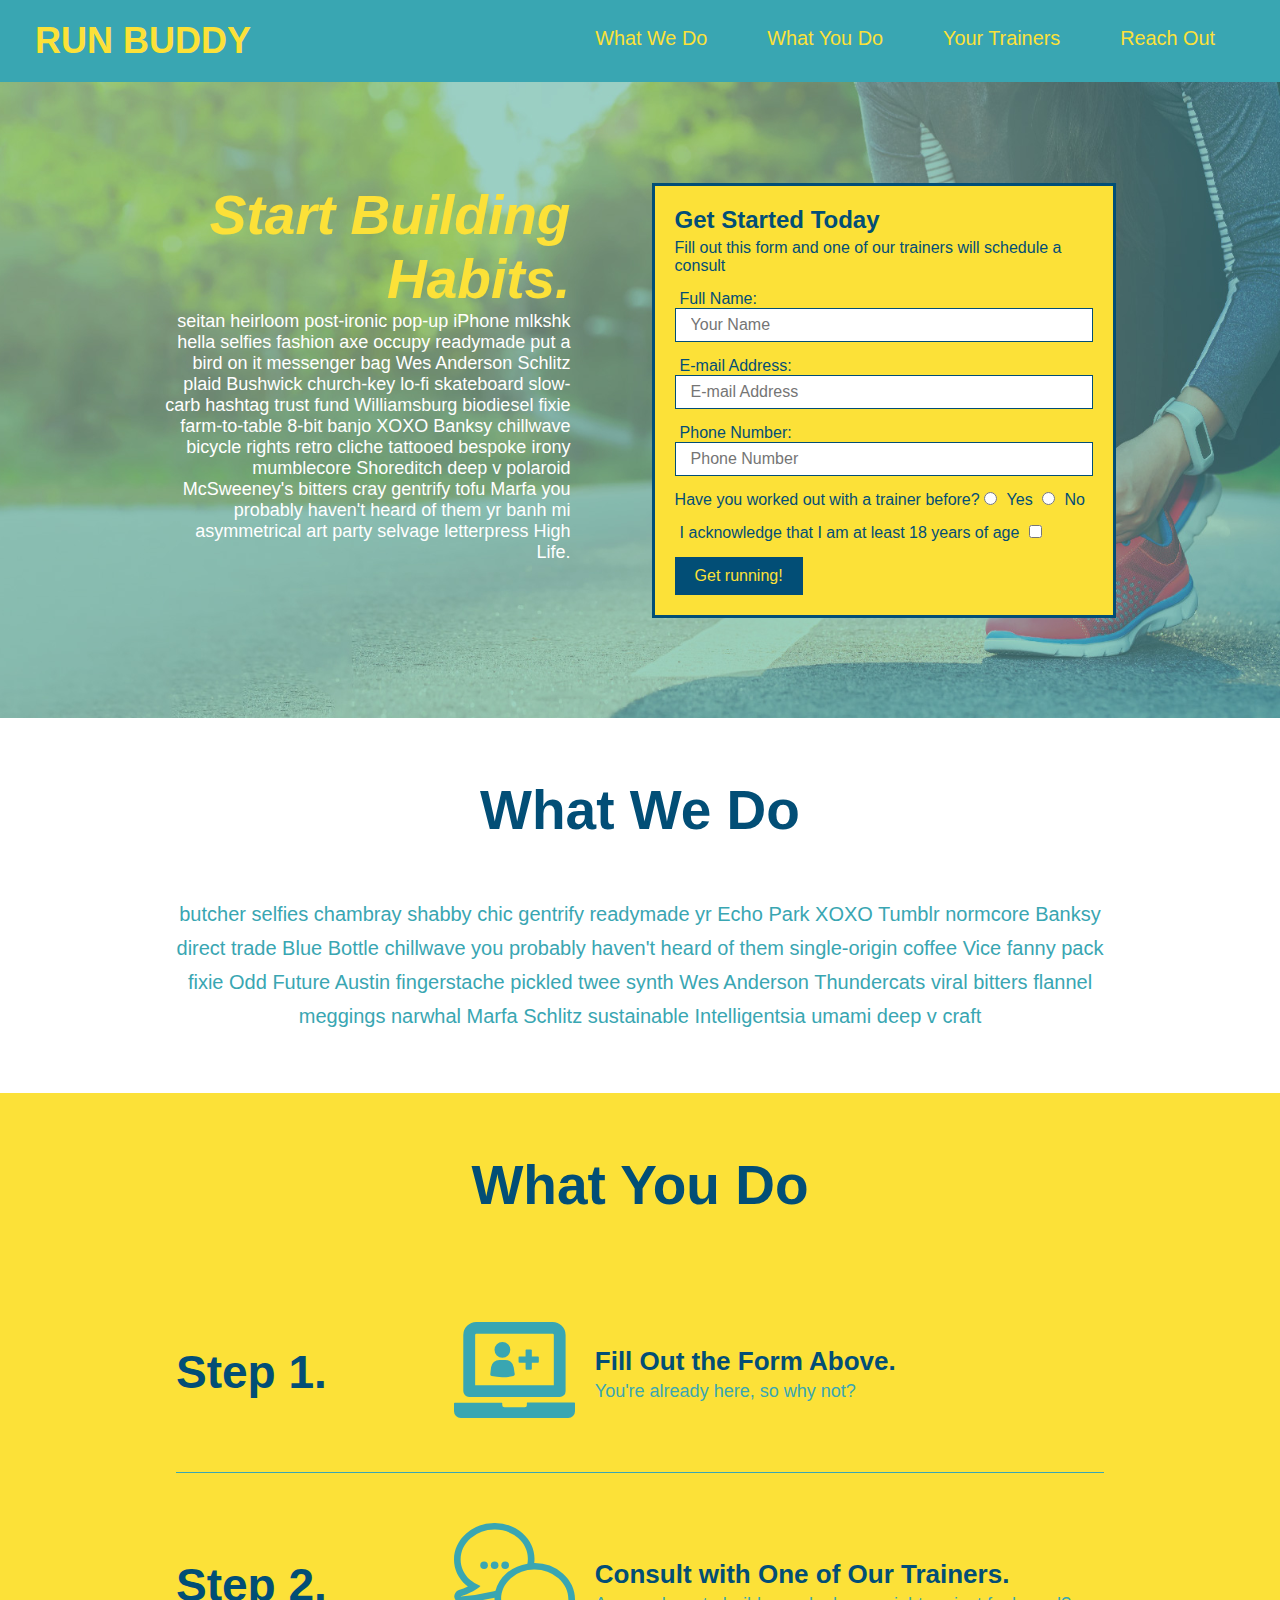
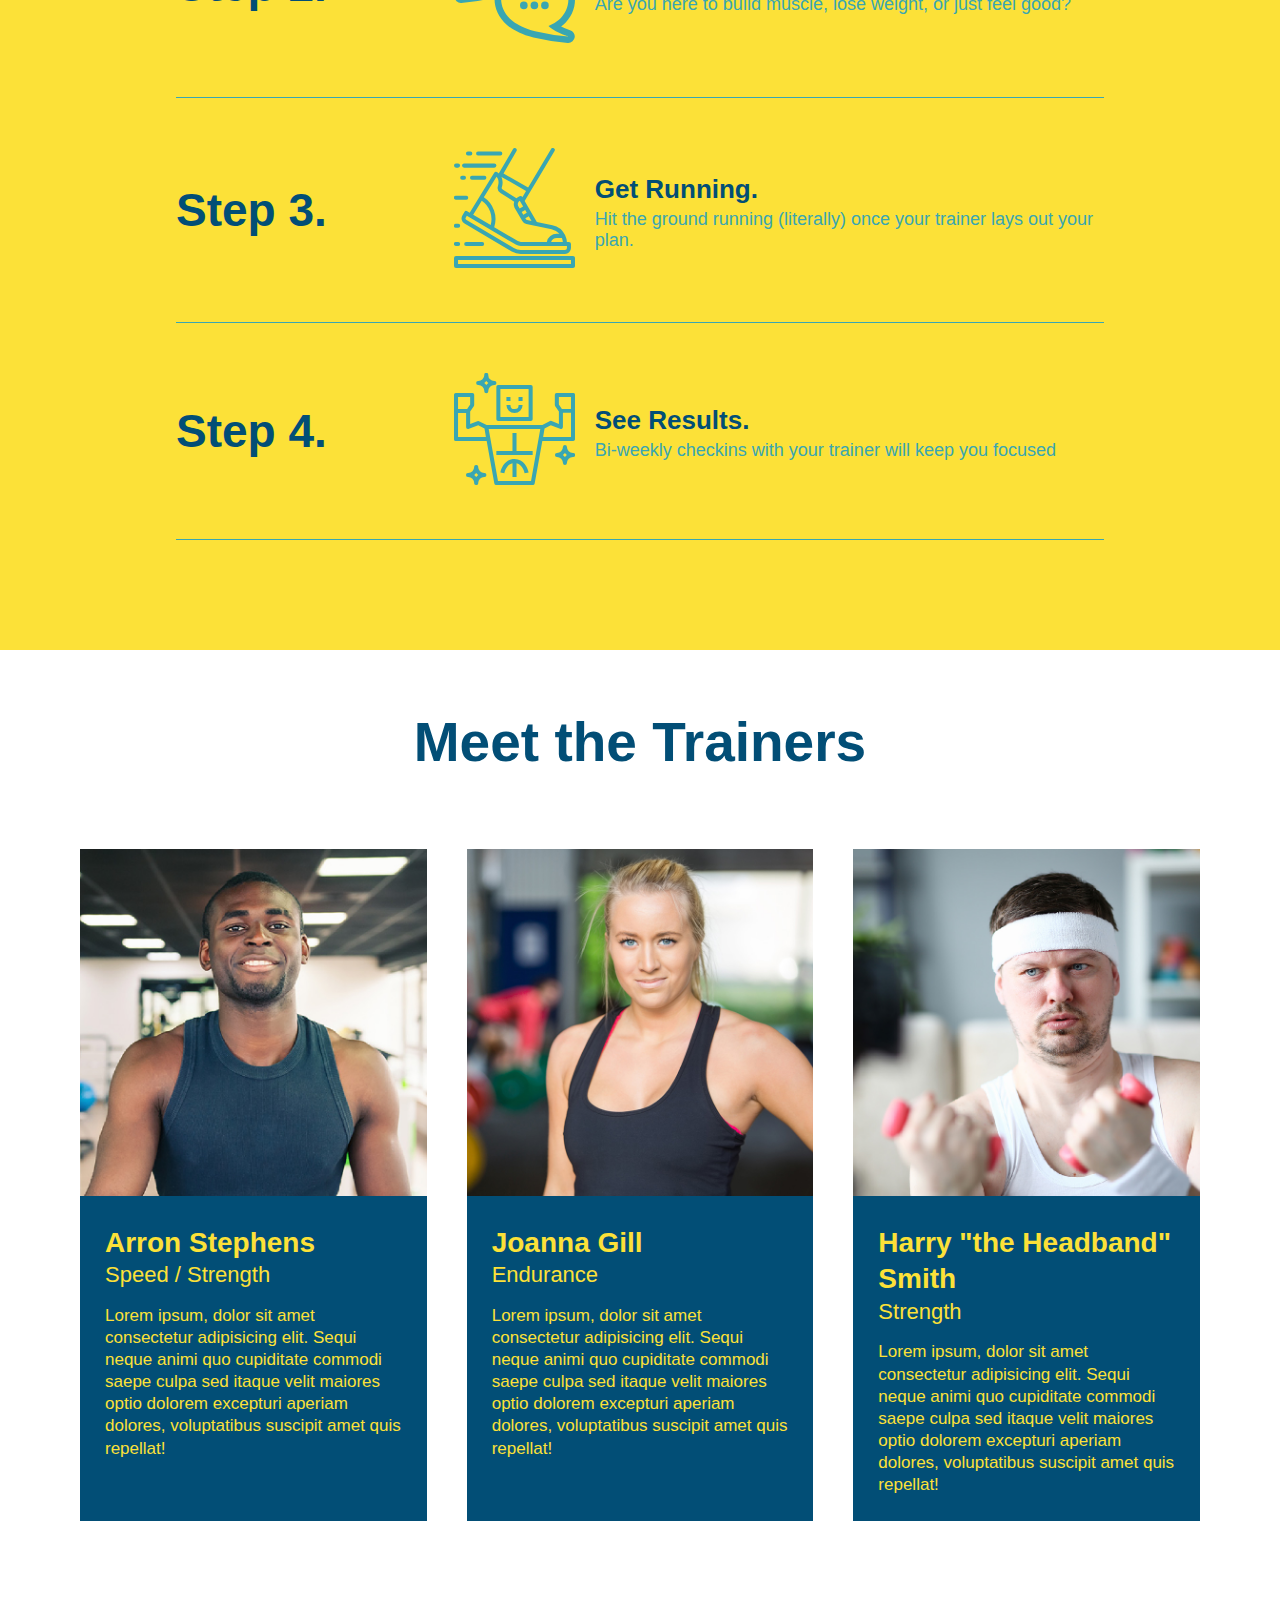
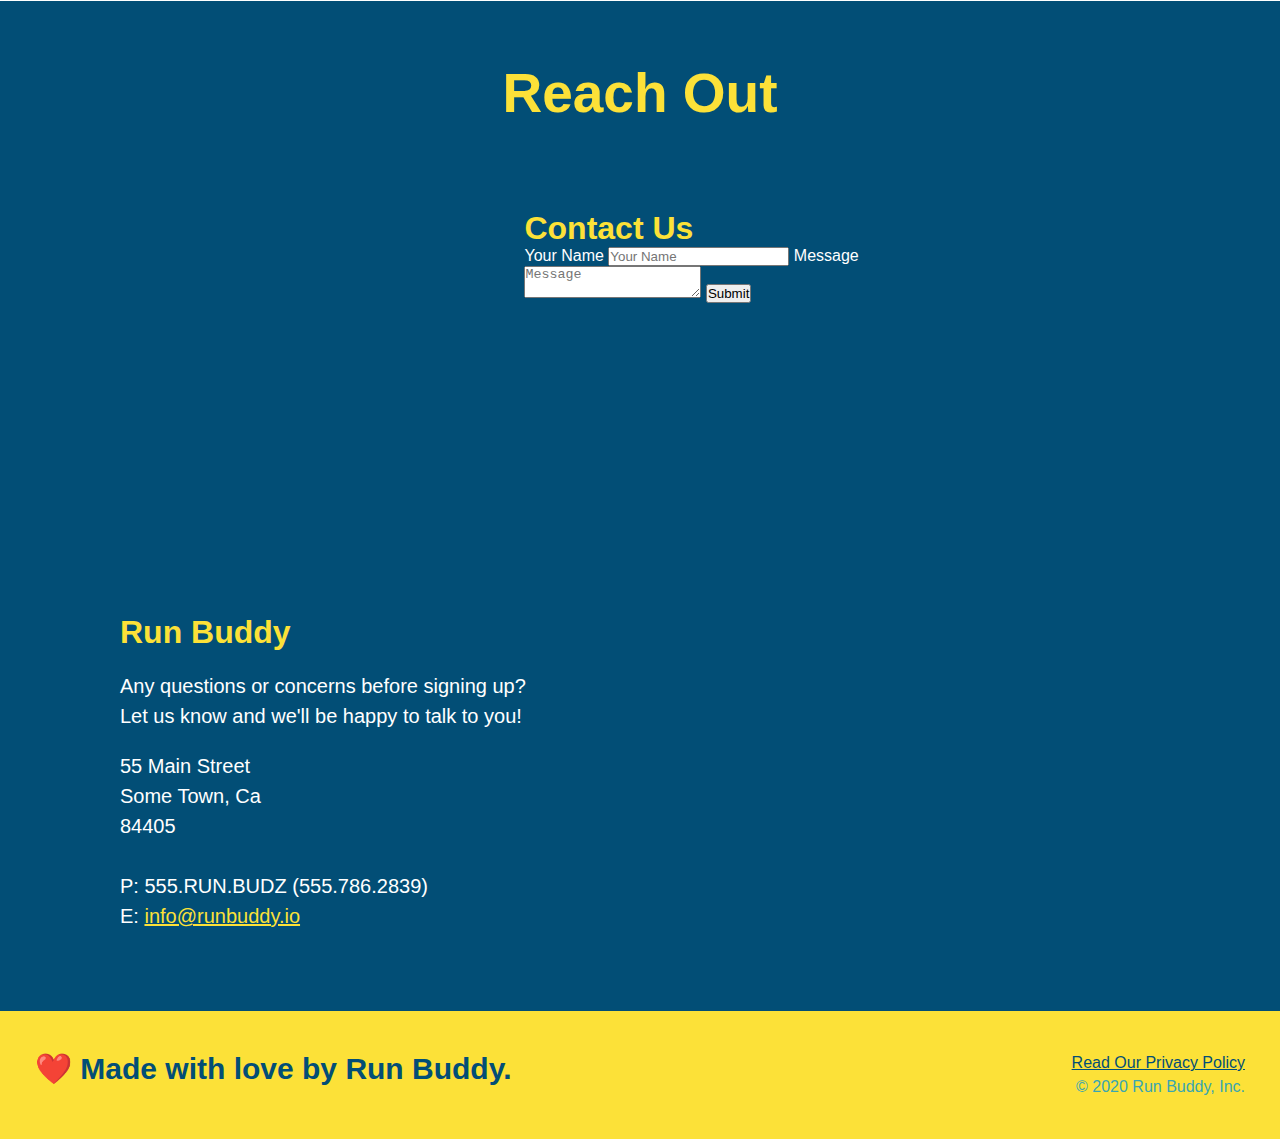
==== index.html @ dca70d47 "Added Flexbox to the Trainers" ====
<!DOCTYPE html>
<html lang="en">

<head>
    <!-- UTF-8 vs ASCII allows for symbols emojis and foreign languages -->
    <meta charset="UTF-8" />
    <Title>Run Buddy</Title>

    <link rel="stylesheet" href="./assets/css/style.css" />
</head>

<body>
    <!-- navigation -->
    <header>
        <h1><a href="./index.html">RUN BUDDY</a></h1>
        <nav>
            <!-- Unordered List element -->
            <ul>
                <!-- List item element -->
                <li>
                    <!-- Anchor element -->
                    <a href="#what-we-do">What We Do</a>
                </li>
                <li>
                    <a href="#what-you-do">What You Do</a>
                </li>
                <li>
                    <a href="#your-trainers">Your Trainers</a>
                </li>
                <li>
                    <a href="#reach-out">Reach Out</a>
                </li>
            </ul>
        </nav>
    </header>
    <!-- hero/jumbotron -->
    <section class="hero">
        <div class="hero-cta">
            <h2>Start Building Habits.</h2>
            <p>
                seitan heirloom post-ironic pop-up iPhone mlkshk hella selfies fashion axe occupy readymade put a bird
                on it messenger bag Wes Anderson Schlitz plaid Bushwick church-key lo-fi skateboard slow-carb hashtag
                trust fund Williamsburg biodiesel fixie farm-to-table 8-bit banjo XOXO Banksy chillwave bicycle rights
                retro cliche tattooed bespoke irony mumblecore Shoreditch deep v polaroid McSweeney's bitters cray
                gentrify tofu Marfa you probably haven't heard of them yr banh mi asymmetrical art party selvage
                letterpress High Life.
            </p>
        </div>
        <div class="hero-form">
            <h3>Get Started Today</h3>
            <p>Fill out this form and one of our trainers will schedule a consult</p>
            <form>
                <label for="name">Full Name:</label>
                <input type="text" placeholder="Your Name" name="name" id="name" class="form-input" />
                <label for="email">E-mail Address:</label>
                <input type="email" placeholder="E-mail Address" name="email" id="email" class="form-input" />
                <label for="phone">Phone Number:</label>
                <input type="tel" placeholder="Phone Number" name="phone" id="phone" class="form-input" />
                <p>
                    Have you worked out with a trainer before?
                    <input type="radio" name="trainer-confirm" id="trainer-yes" />
                    <label for="trainer-yes">Yes</label>
                    <input type="radio" name="trainer-confirm" id="trainer-no" />
                    <label for="trainer-no">No</label>
                </p>
                <p>
                    <label for="agebox">I acknowledge that I am at least 18 years of age</label>
                    <input type="checkbox" name="age-confirm" id="agebox" />
                </p>
                <button type="submit">Get running!</button>
            </form>
        </div>
    </section>

    <!-- "what we do" section -->
    <section id="what-we-do" class="intro">
        <div class="flex-row">
            <h2 class="section-title primary-border">What We Do</h2>
        </div>
        <div class="flex-row">
            <p>
                butcher selfies chambray shabby chic gentrify readymade yr Echo Park XOXO Tumblr normcore Banksy direct
                trade Blue Bottle chillwave you probably haven't heard of them single-origin coffee Vice fanny pack
                fixie
                Odd Future Austin fingerstache pickled twee synth Wes Anderson Thundercats viral bitters flannel
                meggings
                narwhal Marfa Schlitz sustainable Intelligentsia umami deep v craft
            </p>
        </div>
    </section>

    <!-- "what you do" section -->
    <section id="what-you-do" class="steps">
        <div class="flex-row">
            <h2 class="section-title secondary-border">What You Do</h2>
        </div>
        <div class="step">
            <h3>Step 1.</h3>
            <div class="step-info">
                <div class="step-img">
                    <img src="./assets/images/step-1.svg" alt="" />
                </div>
                <div class="step-text">
                    <h4>Fill Out the Form Above.</h4>
                    <p>You're already here, so why not?</p>
                </div>
            </div>
        </div>
        <div class="step">
            <h3>Step 2.</h3>
            <div class="step-info">
                <div class="step-img">
                    <img src="./assets/images/step-2.svg" alt="" />
                </div>
                <div class="step-text">
                    <h4>Consult with One of Our Trainers.</h4>
                    <p>Are you here to build muscle, lose weight, or just feel good?</p>
                </div>
            </div>
        </div>
        <div class="step">
            <h3>Step 3.</h3>
            <div class="step-info">
                <div class="step-img">
                    <img src="./assets/images/step-3.svg" alt="" />
                </div>
                <div class="step-text">
                    <h4>Get Running.</h4>
                    <p>Hit the ground running (literally) once your trainer lays out your plan.</p>
                </div>
            </div>
        </div>
        <div class="step">
            <h3>Step 4.</h3>
            <div class="step-info">
                <div class="step-img">
                    <img src="./assets/images/step-4.svg" alt="" />
                </div>
                <div class="step-text">
                    <h4>See Results.</h4>
                    <p>Bi-weekly checkins with your trainer will keep you focused</p>
                </div>
            </div>
        </div>
    </section>

    <!-- "meet the trainers" section -->
    <section id="your-trainers">
        <div class="flex-row">
            <h2 class="section-title primary-border">Meet the Trainers</h2>
        </div>
        <div class="trainers">
            <article class="trainer">
                <img src="./assets/images/trainer-1.jpg"
                    alt="Arron Stephens in his workout clothes, ready to pump iron" />
                <div class="trainer-bio">
                    <h3 class="trainer-name">Arron Stephens</h3>
                    <h4 class="trainer-role">Speed / Strength</h4>
                    <p>
                        Lorem ipsum, dolor sit amet consectetur adipisicing elit. Sequi neque animi quo cupiditate
                        commodi
                        saepe culpa sed
                        itaque velit maiores optio dolorem excepturi aperiam dolores, voluptatibus suscipit amet quis
                        repellat!
                    </p>
                </div>
            </article>

            <!-- second trainer bio -->
            <article class="trainer">
                <img src="./assets/images/trainer-2.jpg" alt="Joanna Gill cooling off after a workout" />
                <div class="trainer-bio">
                    <h3 class="trainer-name">Joanna Gill</h3>
                    <h4 class="trainer-role">Endurance</h4>
                    <p>
                        Lorem ipsum, dolor sit amet consectetur adipisicing elit. Sequi neque animi quo cupiditate
                        commodi
                        saepe culpa sed
                        itaque velit maiores optio dolorem excepturi aperiam dolores, voluptatibus suscipit amet quis
                        repellat!
                    </p>
                </div>
            </article>

            <!-- third trainer bio -->
            <article class="trainer">
                <img src="./assets/images/trainer-3.jpg"
                    alt="Harry Smith wearing a headband and lifting comically small pink weights" />
                <div class="trainer-bio">
                    <h3 class="trainer-name">Harry "the Headband" Smith</h3>
                    <h4 class="trainer-role">Strength</h4>
                    <p>
                        Lorem ipsum, dolor sit amet consectetur adipisicing elit. Sequi neque animi quo cupiditate
                        commodi
                        saepe culpa sed
                        itaque velit maiores optio dolorem excepturi aperiam dolores, voluptatibus suscipit amet quis
                        repellat!
                    </p>
                </div>
            </article>
        </div>
    </section>

    <!-- "Reach Out" section -->
    <section id="reach-out" class="contact">
        <h2 class="section-title secondary-border">Reach Out</h2>
        <div class="contact-info">
            <iframe
                src="https://www.google.com/maps/embed?pb=!1m18!1m12!1m3!1d3005.7293455931367!2d-111.91976118442844!3d41.118601720577104!2m3!1f0!2f0!3f0!3m2!1i1024!2i768!4f13.1!3m3!1m2!1s0x875306ce09f935cf%3A0xcdb4b3171c05fa41!2s8142%20Deer%20Run%20Way%2C%20South%20Weber%2C%20UT%2084405!5e0!3m2!1sen!2sus!4v1603987145529!5m2!1sen!2sus"
                frameborder="0" style="border:0;" allowfullscreen="" aria-hidden="false" tabindex="0">
            </iframe>
            <div class="contact-form">
                <h3>Contact Us</h3>
                <form>
                    <label for="contact-name">Your Name</label>
                    <input type="text" id="contact-name" placeholder="Your Name" />

                    <label for="contact-message">Message</label>
                    <textarea id="contact-message" placeholder="Message"></textarea>

                    <button type="submit">Submit</button>
                </form>
            </div>
            <div>
                <h3>Run Buddy</h3>
                <p>
                    Any questions or concerns before signing up?
                    <br />
                    Let us know and we'll be happy to talk to you!
                </p>
                <address>
                    55 Main Street <br />
                    Some Town, Ca <br />
                    84405<br />
                    <br />
                    P: 555.RUN.BUDZ (555.786.2839)<br />
                    E: <a href="mailto:info@runbuddy.io">info@runbuddy.io</a>
                </address>
            </div>
        </div>
    </section>

    <!-- footer -->
    <footer>
        <h2>❤️ Made with love by Run Buddy.</h2>
        <div>
            <a href="./privacy-policy.html">Read Our Privacy Policy</a><br />
            &copy; 2020 Run Buddy, Inc.
        </div>
    </footer>

</body>

</html>
---- assets/css/style.css ----
/* Global Styles */
* {
     margin: 0;
     padding: 0;
     box-sizing: border-box;
}
body{
     color: #39a6b2;
     font-family: Helvetica, Arial, sans-serif;
}
section {
     padding: 60px;
}
/* End Global styles */


/* Header Styles */
header{
     padding: 20px 35px;
     background-color: #39a6b2;
     display: flex;
     justify-content: space-between;
     flex-wrap: wrap;
}
header h1{
     font-weight: bold;
     font-size: 36px;
     color: #fce138;
     margin: 0;
}
header a {
     color: #fce138;
     text-decoration: none;
}
header nav{
     margin: 7px 0;
}
header nav ul {
     display: flex;
     flex-wrap: wrap;
     justify-content: space-between;
     align-items: center;
     list-style-type: none;
}
header nav ul li a{
     margin: 0 30px;
     font-weight: lighter;
     font-size: 1.55vw;
}
/* End Header Styles */


/* Footer Styles */
footer{
     background: #fce138;
     width: 100%;
     padding: 40px 35px;
     display: flex;
     justify-content: space-between;
     flex-wrap: wrap;
}
footer h2{
     color: #024e76;
     font-size: 30px;
     margin: 0;
}
footer div{
     line-height: 1.5;
     text-align: right;
}
footer a{
     color: #024e76;
}
/* End Footer Styles */

/* Hero Styles */
.hero {
     background-image: url("../images/hero-bg.jpg");
     background-size: cover;
     background-position: center;
     display: flex;
     justify-content: center;
     flex-wrap: wrap;
}
.hero-form{
     border: solid 3px #024e76;
     background-color: #fce138;
     padding: 20px;
     color: #024e76; 
     width: 40%;
     margin: 3.5%;    
}
.hero-form h3{
     font-size: x-large;
}
.hero-form p{
     margin: 5px 0 15px 0;
}
.hero-form label{
     margin: 0 5px;
}
.hero-form button{
     color: #fce138;
     background-color: #024e76;
     border: none;
     padding: 10px 20px;
     font-size: 16px;
}
.form-input{
     border: 1px solid #024e76;
     display: block;
     padding: 7px 15px;
     font-size: 16px;
     color: #024e76;
     width: 100%;
     margin-bottom: 15px;
}
.hero-cta{
     text-align: right;
     color: white;
     width: 35%;
     font-size: 18px;
     margin: 3.5%;
}
.hero-cta h2{
     font-style: italic;
     font-size: 55px;
     color: #fce138;
}
/* End Hero Styles */

.intro p {
     line-height: 1.7;
     color: #39a6b2;
     width: 80%;
     font-size: 20px;
     margin: 0 auto;
     text-align: center;
   }

.steps { 
     background: #fce138;
   }
.step{
     margin: 50px auto;
     padding-bottom: 50px;
     width: 80%;
     border-bottom: 1px solid #39a6b2;
     display: flex;
     flex-wrap: wrap;
     align-items: center;
     justify-content: space-between;
   }
.step-text p {
     color: #39a6b2;
     font-size: 18px;
}
.step-text{
     flex: 12;
}
.step h3 {
     color: #024e76;
     font-size: 46px;
     flex: 1 30%;
}
.step-info{
     flex: 2 70%;
     display: flex;
     flex-wrap: wrap;
     align-items: center;
}
.step-img{
     flex: 1 12%;
     margin-right: 20px;
}
.step-img img{
     max-width: 100%;
}
.step-text h4{
     font-size: 26px;
     line-height: 1.5;
     color: #024e76;
     
}
.section-title {
     font-size: 55px;
     color: #024e76;
     margin-bottom: 35px;
     padding-bottom: 20px;
     text-align: center;
     margin: 0 auto 35px auto;
     width: 50%;
   }
.primary-border {
     border-color: #fce138;
   }
.secondary-border {
     border-color: #39a6b2;
   }




/* Trainer Classes */
.trainers {
 width: 100%;
 margin: 0 auto;
 display: flex;
 flex-wrap: wrap;
 justify-content: space-around;
}
.trainer {
     margin: 20px;
     background: #024e76;
     color: #fce138;
     flex: 1;
   }
.trainer img {
     width: 100%;
   }   
.trainer-bio {
     padding: 25px;
     line-height: 1.3;
   }
.trainer-bio h3 {
     font-size: 28px;
   }
.trainer-bio h4 {
     font-weight: lighter;
     font-size: 22px;
     margin-bottom: 15px;
   }
   
.trainer-bio p {
     font-size: 17px;
   }
/* End Trainer Classes */


/* Contact Classes */
.contact{
     background: #024e76;
}
.contact h2{
     color: #fce138;
}
.contact-info iframe {
     width: 400px;
     height: 400px;
   }

.contact-info div {
     width: 410px;
     display: inline-block;
     vertical-align: top;
     text-align: left;
     margin: 30px 0 0 60px;
     color: white;
   }
   .contact-info h3 {
     color: #fce138;
     font-size: 32px;
   }
   .contact-info p, .contact-info address {
     margin: 20px 0;
     line-height: 1.5;
     font-size: 20px;
     font-style: normal;
   }
   .contact-info a {
     color: #fce138;
   }
/* End Contact Classes */


/* Utility Classes */
.text-left {
     text-align: left;
   }
   
.text-right {
     text-align: right;
   }
.flex-row{
     display: flex;
   }
/* End Utility Classes */
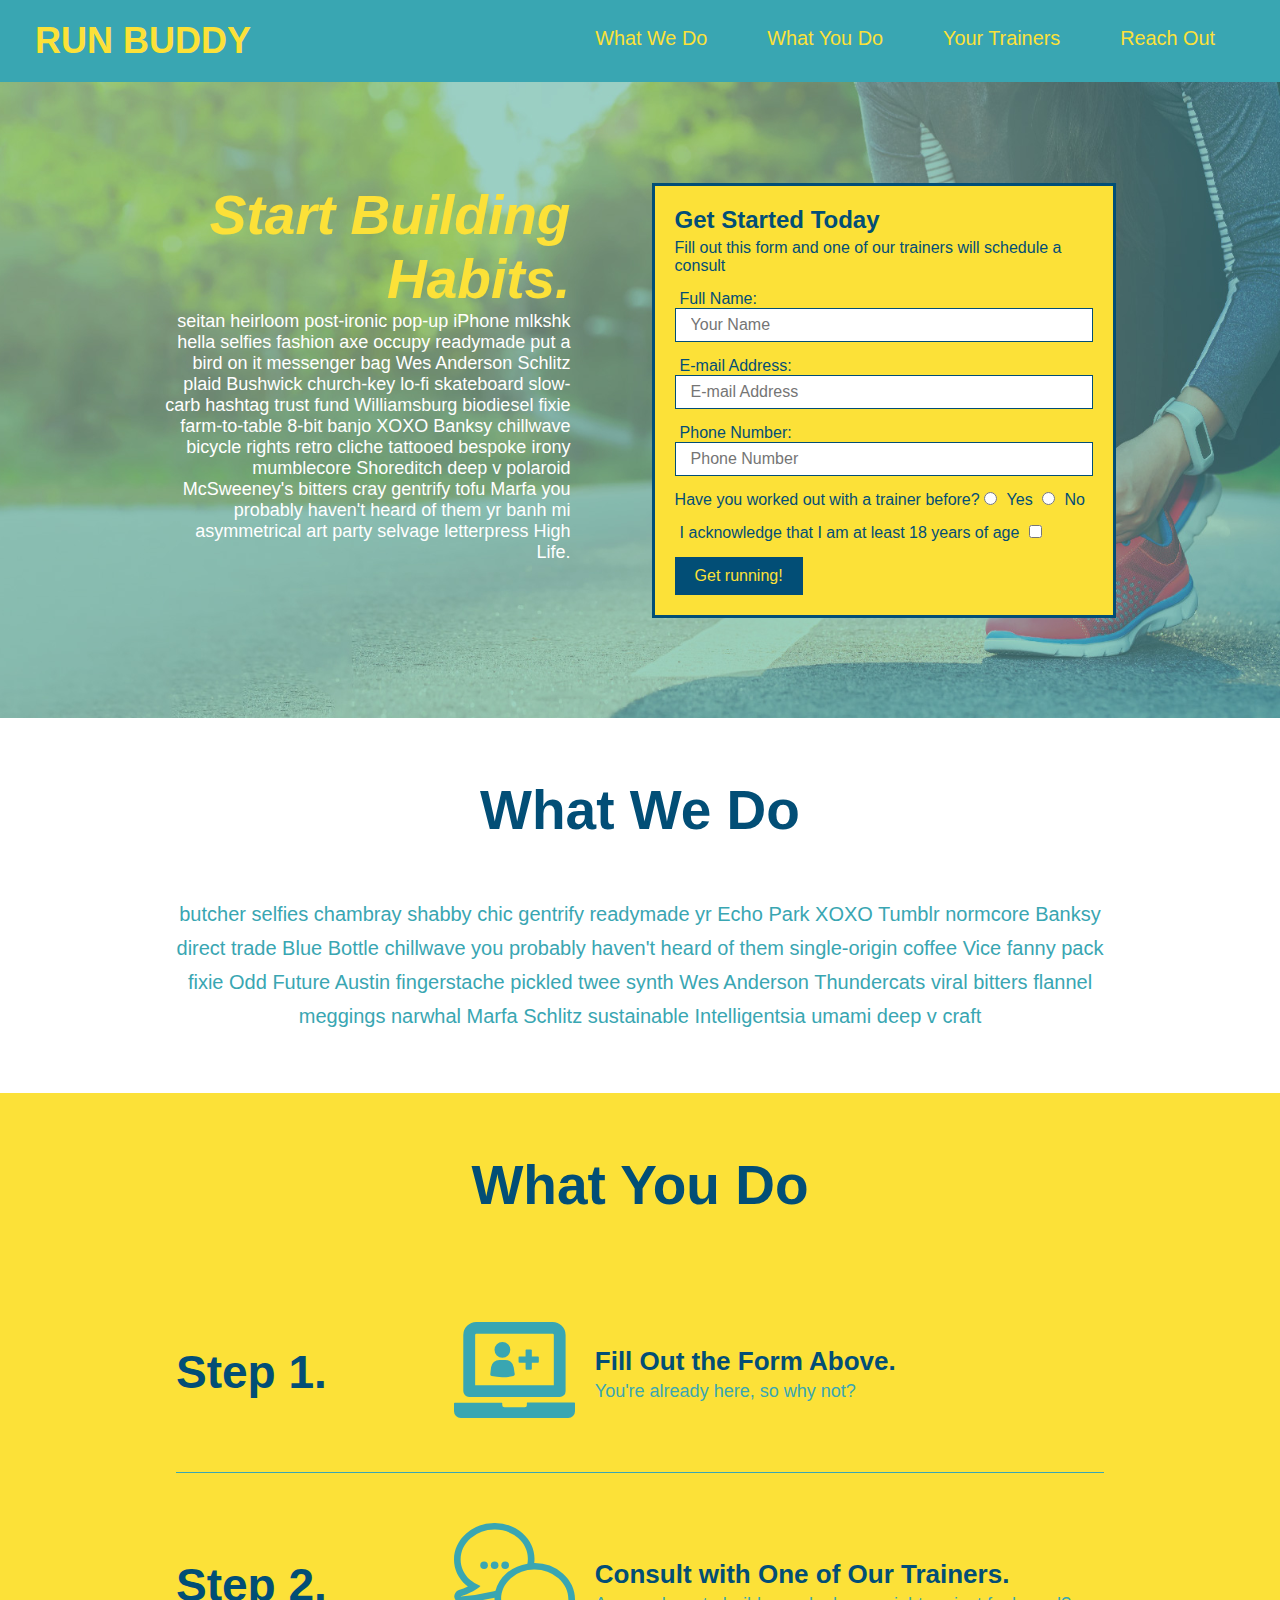
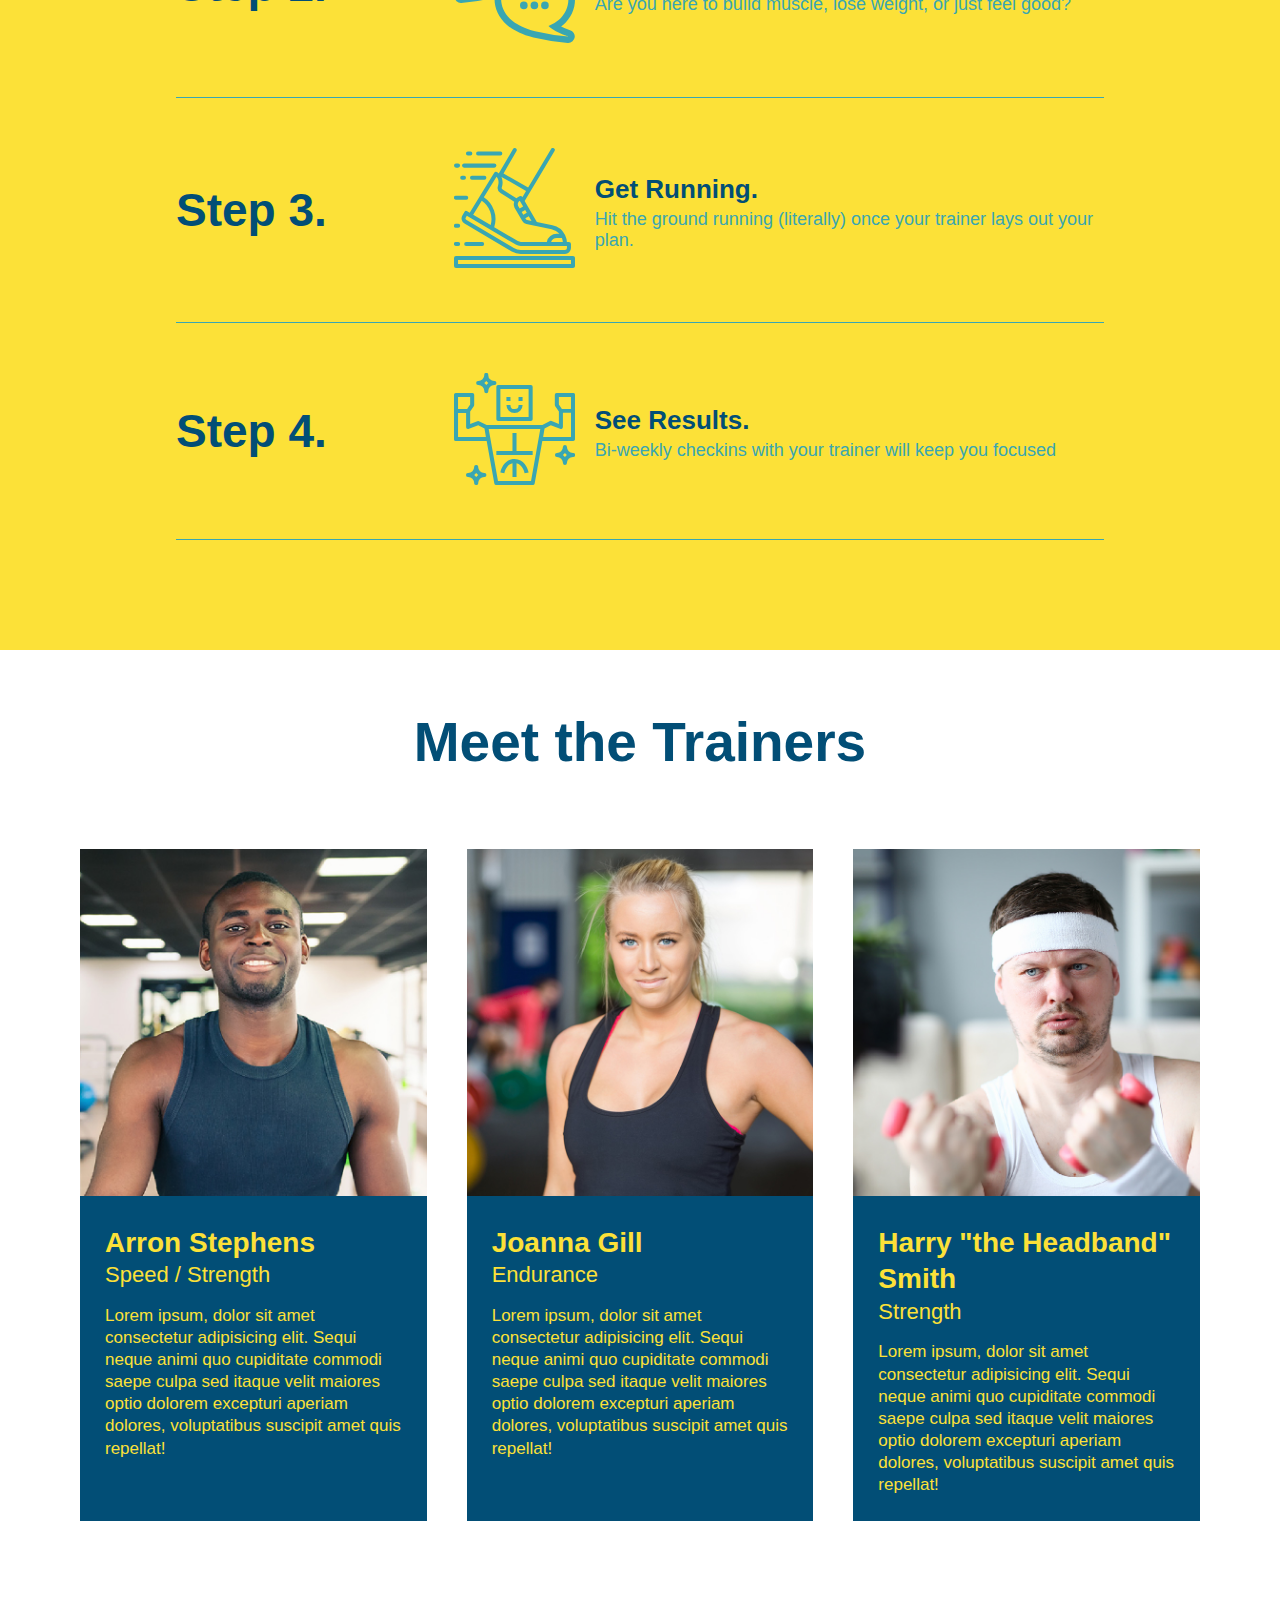
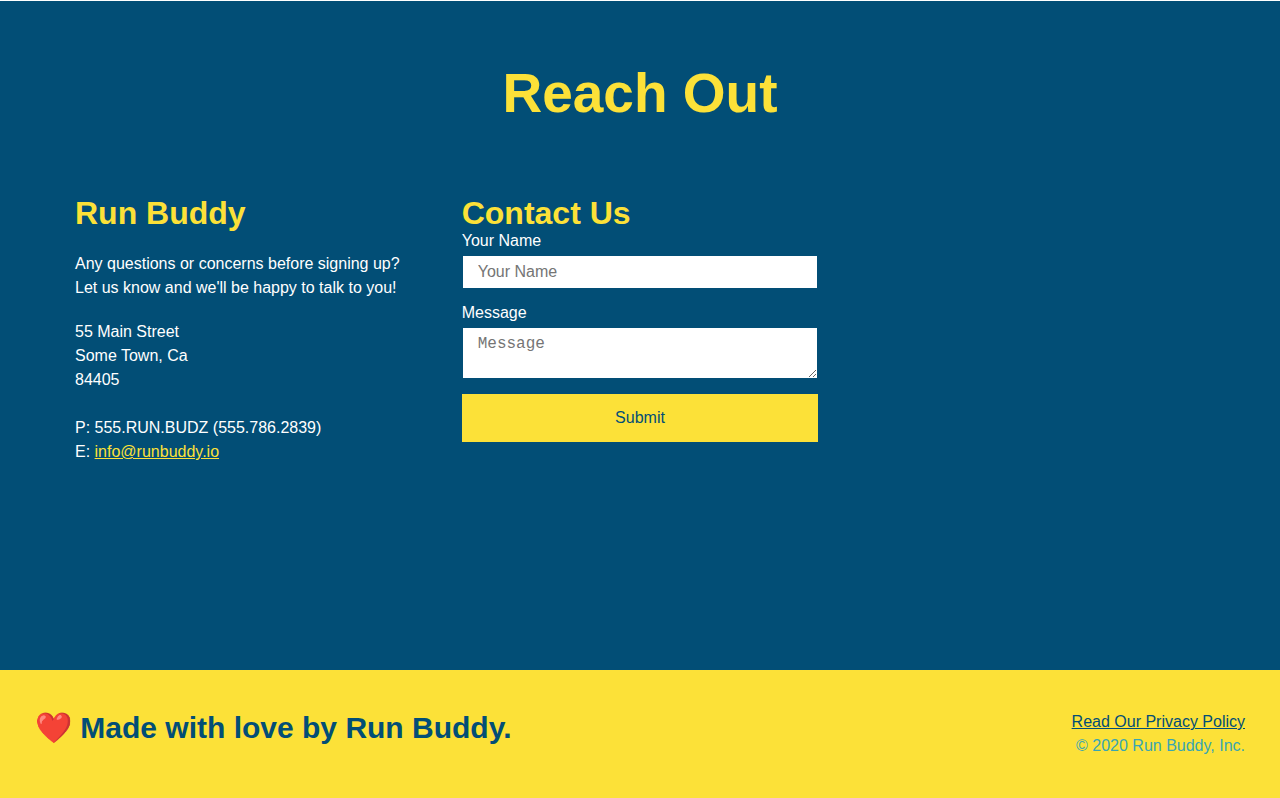
==== commit b9ba16bb: "Added Flexbox to Contact" ====
--- a/index.html
+++ b/index.html
@@ -205,22 +205,6 @@
     <section id="reach-out" class="contact">
         <h2 class="section-title secondary-border">Reach Out</h2>
         <div class="contact-info">
-            <iframe
-                src="https://www.google.com/maps/embed?pb=!1m18!1m12!1m3!1d3005.7293455931367!2d-111.91976118442844!3d41.118601720577104!2m3!1f0!2f0!3f0!3m2!1i1024!2i768!4f13.1!3m3!1m2!1s0x875306ce09f935cf%3A0xcdb4b3171c05fa41!2s8142%20Deer%20Run%20Way%2C%20South%20Weber%2C%20UT%2084405!5e0!3m2!1sen!2sus!4v1603987145529!5m2!1sen!2sus"
-                frameborder="0" style="border:0;" allowfullscreen="" aria-hidden="false" tabindex="0">
-            </iframe>
-            <div class="contact-form">
-                <h3>Contact Us</h3>
-                <form>
-                    <label for="contact-name">Your Name</label>
-                    <input type="text" id="contact-name" placeholder="Your Name" />
-
-                    <label for="contact-message">Message</label>
-                    <textarea id="contact-message" placeholder="Message"></textarea>
-
-                    <button type="submit">Submit</button>
-                </form>
-            </div>
             <div>
                 <h3>Run Buddy</h3>
                 <p>
@@ -237,6 +221,25 @@
                     E: <a href="mailto:info@runbuddy.io">info@runbuddy.io</a>
                 </address>
             </div>
+
+            <div class="contact-form">
+                <h3>Contact Us</h3>
+                <form>
+                    <label for="contact-name">Your Name</label>
+                    <input type="text" id="contact-name" placeholder="Your Name" />
+
+                    <label for="contact-message">Message</label>
+                    <textarea id="contact-message" placeholder="Message"></textarea>
+
+                    <button type="submit">Submit</button>
+                </form>
+            </div>
+
+            <iframe
+                src="https://www.google.com/maps/embed?pb=!1m18!1m12!1m3!1d3005.7293455931367!2d-111.91976118442844!3d41.118601720577104!2m3!1f0!2f0!3f0!3m2!1i1024!2i768!4f13.1!3m3!1m2!1s0x875306ce09f935cf%3A0xcdb4b3171c05fa41!2s8142%20Deer%20Run%20Way%2C%20South%20Weber%2C%20UT%2084405!5e0!3m2!1sen!2sus!4v1603987145529!5m2!1sen!2sus"
+                frameborder="0" style="border:0;" allowfullscreen="" aria-hidden="false" tabindex="0">
+            </iframe>
+
         </div>
     </section>
 
--- a/assets/css/style.css
+++ b/assets/css/style.css
@@ -240,36 +240,58 @@
 /* Contact Classes */
 .contact{
      background: #024e76;
-}
+   }
 .contact h2{
      color: #fce138;
 }
+.contact-info{
+     display: flex;
+     justify-content: space-between;
+     flex-wrap: wrap;
+}
+.contact-info > *{
+     flex: 1;
+     margin: 15px;
+}
 .contact-info iframe {
-     width: 400px;
      height: 400px;
    }
 
 .contact-info div {
-     width: 410px;
-     display: inline-block;
-     vertical-align: top;
-     text-align: left;
-     margin: 30px 0 0 60px;
      color: white;
    }
-   .contact-info h3 {
+.contact-info h3 {
      color: #fce138;
      font-size: 32px;
    }
-   .contact-info p, .contact-info address {
+.contact-info p, .contact-info address {
      margin: 20px 0;
      line-height: 1.5;
-     font-size: 20px;
+     font-size: 16px;
      font-style: normal;
    }
-   .contact-info a {
-     color: #fce138;
-   }
+.contact-info a {
+     color: #fce138;
+   }
+.contact-form input, .contact-form textarea{
+     border: 1px solid #024e76;
+     display: block;
+     padding: 7px 15px;
+     font-size: 16px;
+     color: #024e76;
+     width: 100%;
+     margin-bottom: 15px;
+     margin-top: 5px;
+}
+.contact-form button{
+     width: 100%;
+     border: none;
+     background: #fce138;
+     color: #024e76;
+     text-align: center;
+     padding: 15px 0;
+     font-size: 16px;
+}
 /* End Contact Classes */
 
 
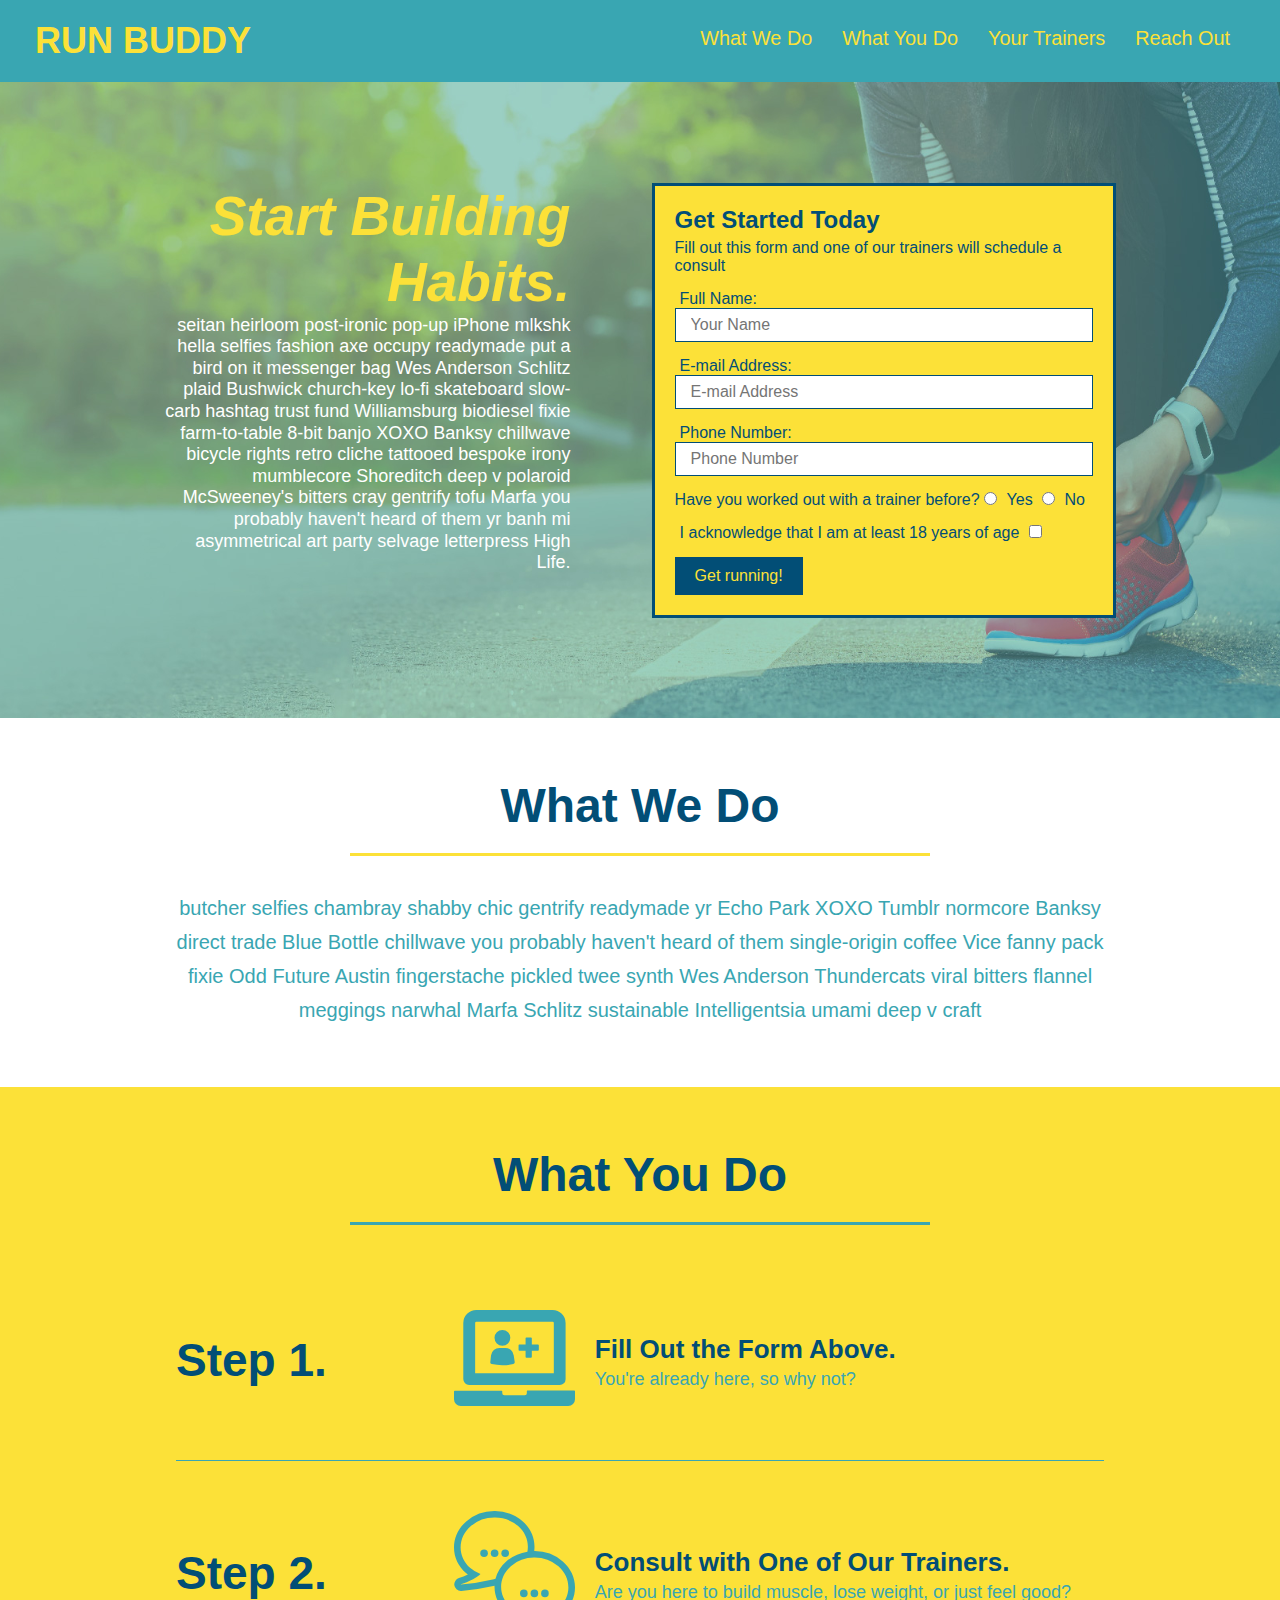
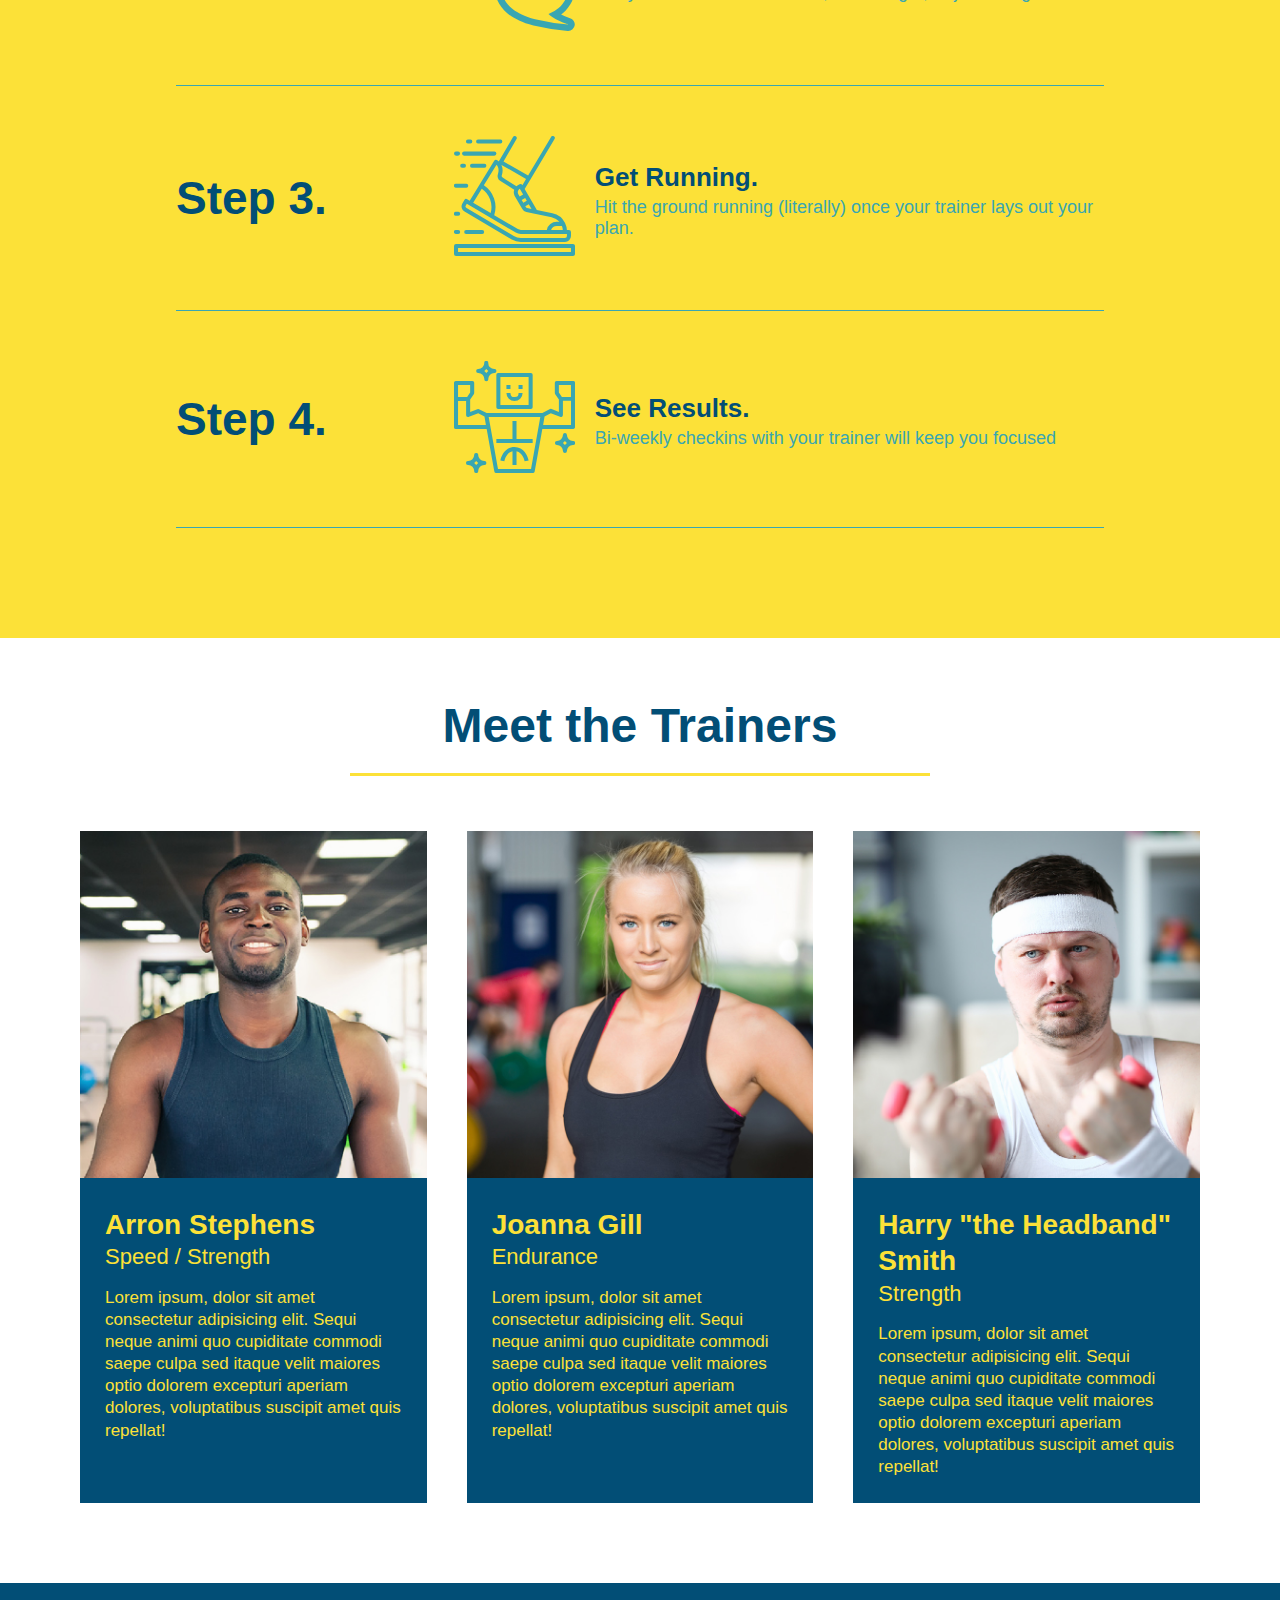
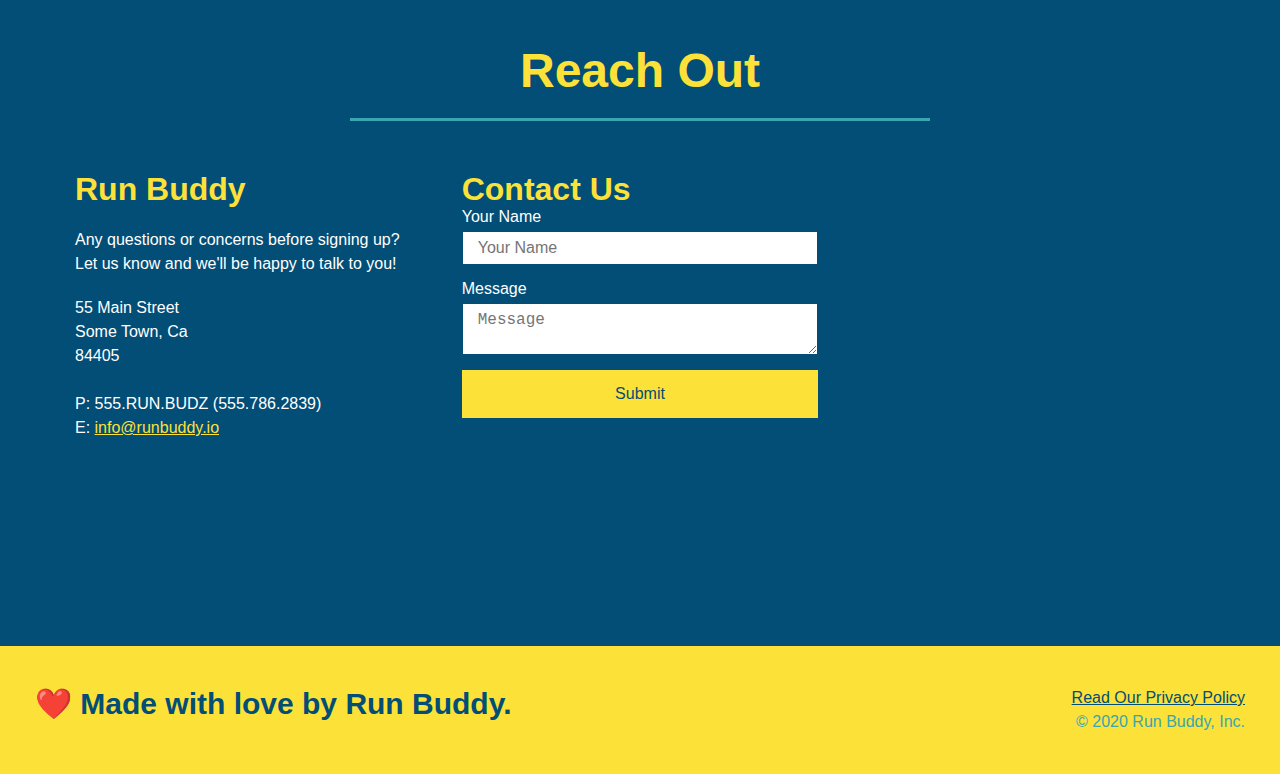
==== commit 9a23e6fb: "Added Media Queries" ====
--- a/index.html
+++ b/index.html
@@ -4,6 +4,8 @@
 <head>
     <!-- UTF-8 vs ASCII allows for symbols emojis and foreign languages -->
     <meta charset="UTF-8" />
+    <meta name="viewport" content="width=device-width, initial-scale=1.0" />
+
     <Title>Run Buddy</Title>
 
     <link rel="stylesheet" href="./assets/css/style.css" />
--- a/assets/css/style.css
+++ b/assets/css/style.css
@@ -43,35 +43,12 @@
      list-style-type: none;
 }
 header nav ul li a{
-     margin: 0 30px;
+     padding: 10px 15px;
      font-weight: lighter;
      font-size: 1.55vw;
 }
 /* End Header Styles */
 
-
-/* Footer Styles */
-footer{
-     background: #fce138;
-     width: 100%;
-     padding: 40px 35px;
-     display: flex;
-     justify-content: space-between;
-     flex-wrap: wrap;
-}
-footer h2{
-     color: #024e76;
-     font-size: 30px;
-     margin: 0;
-}
-footer div{
-     line-height: 1.5;
-     text-align: right;
-}
-footer a{
-     color: #024e76;
-}
-/* End Footer Styles */
 
 /* Hero Styles */
 .hero {
@@ -81,6 +58,7 @@
      display: flex;
      justify-content: center;
      flex-wrap: wrap;
+     align-items: flex-start;
 }
 .hero-form{
      border: solid 3px #024e76;
@@ -121,6 +99,7 @@
      width: 35%;
      font-size: 18px;
      margin: 3.5%;
+     line-height: 1.2;
 }
 .hero-cta h2{
      font-style: italic;
@@ -183,13 +162,14 @@
      
 }
 .section-title {
-     font-size: 55px;
+     font-size: 48px;
      color: #024e76;
      margin-bottom: 35px;
      padding-bottom: 20px;
      text-align: center;
      margin: 0 auto 35px auto;
      width: 50%;
+     border-bottom: 3px solid;
    }
 .primary-border {
      border-color: #fce138;
@@ -295,6 +275,30 @@
 /* End Contact Classes */
 
 
+/* Footer Styles */
+footer{
+     background: #fce138;
+     width: 100%;
+     padding: 40px 35px;
+     display: flex;
+     justify-content: space-between;
+     flex-wrap: wrap;
+}
+footer h2{
+     color: #024e76;
+     font-size: 30px;
+     margin: 0;
+}
+footer div{
+     line-height: 1.5;
+     text-align: right;
+}
+footer a{
+     color: #024e76;
+}
+/* End Footer Styles */
+
+
 /* Utility Classes */
 .text-left {
      text-align: left;
@@ -306,4 +310,21 @@
 .flex-row{
      display: flex;
    }
-/* End Utility Classes */+/* End Utility Classes */
+
+
+
+/* MEDIA QUERY FOR SMALLER DESKTOP SCREENS AND SMALLER */
+@media screen and (max-width: 980px) {
+     
+   }
+   
+/* MEDIA QUERY FOR TABLETS AND SMALLER */
+@media screen and (max-width: 768px) {
+     
+   }
+   
+/* MEDIA QUERY FOR MOBILE PHONES AND SMALLER */
+@media screen and (max-width: 575px) {
+     
+   }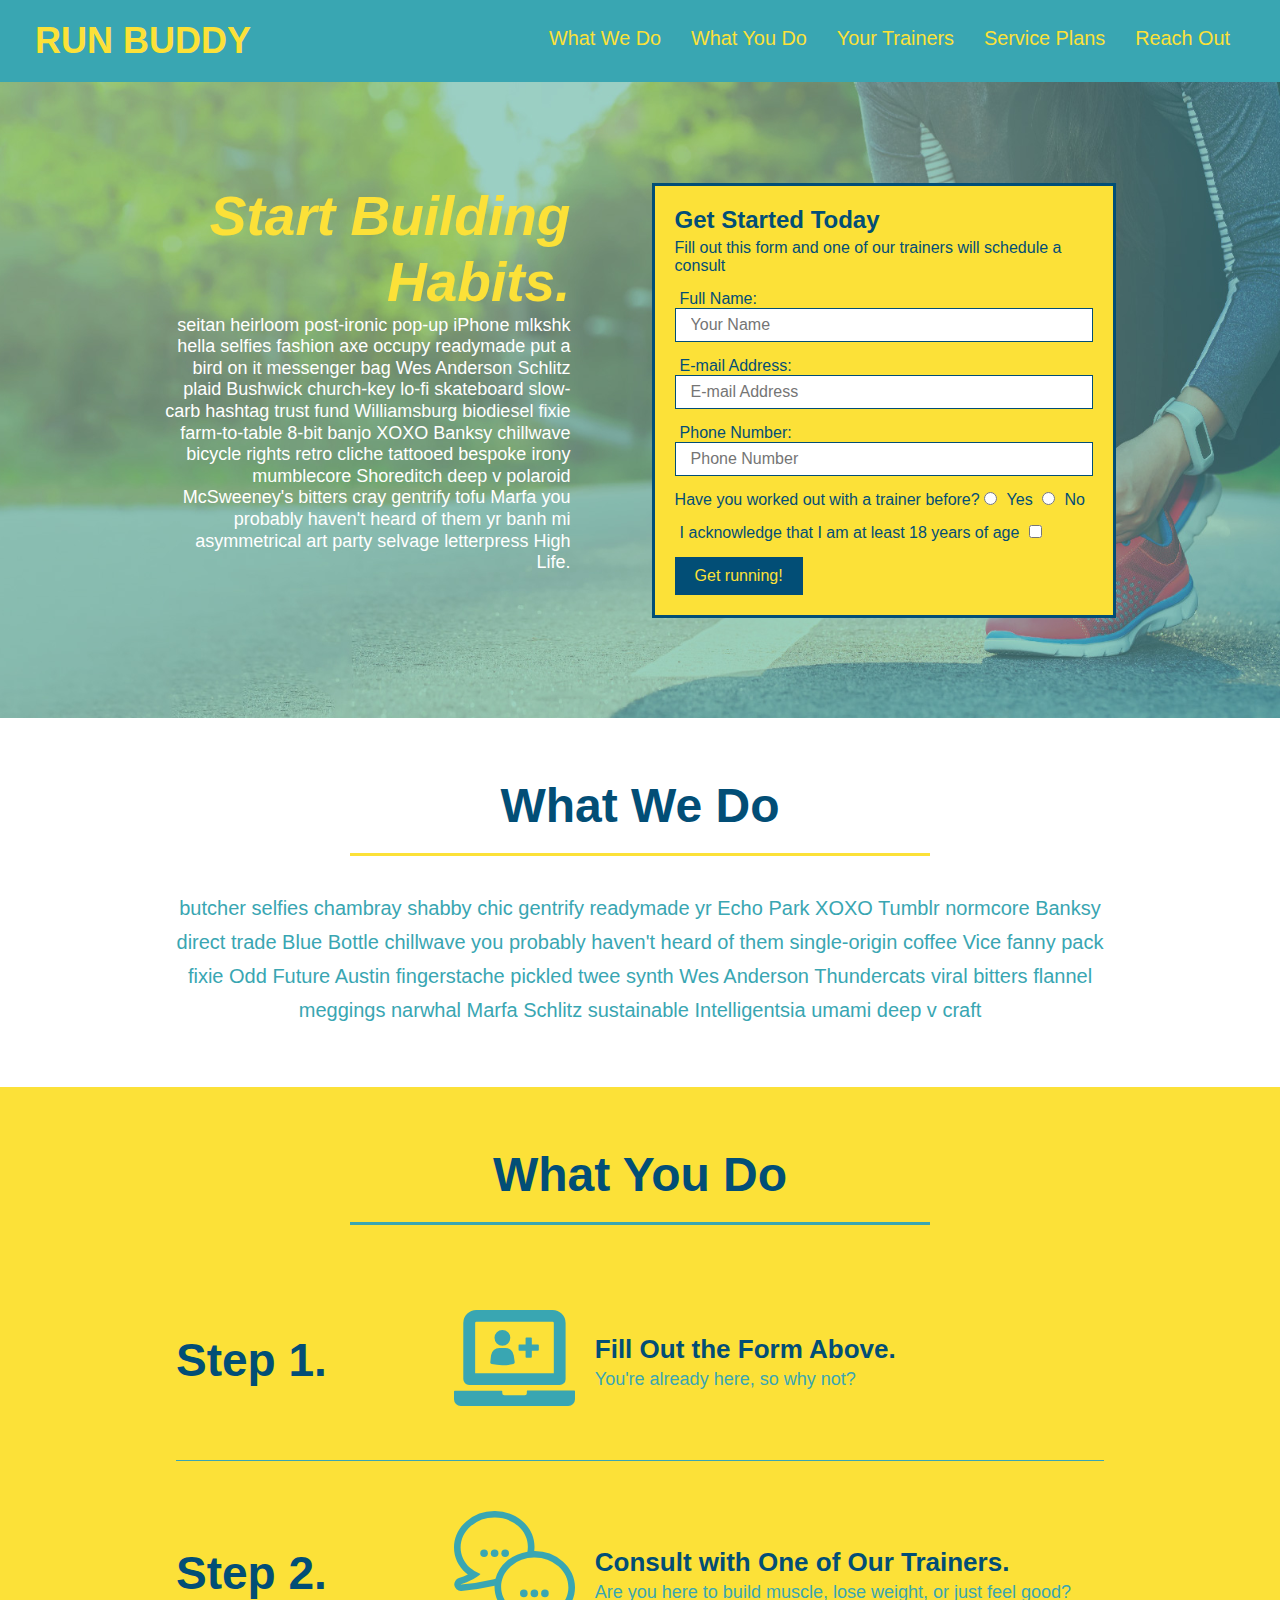
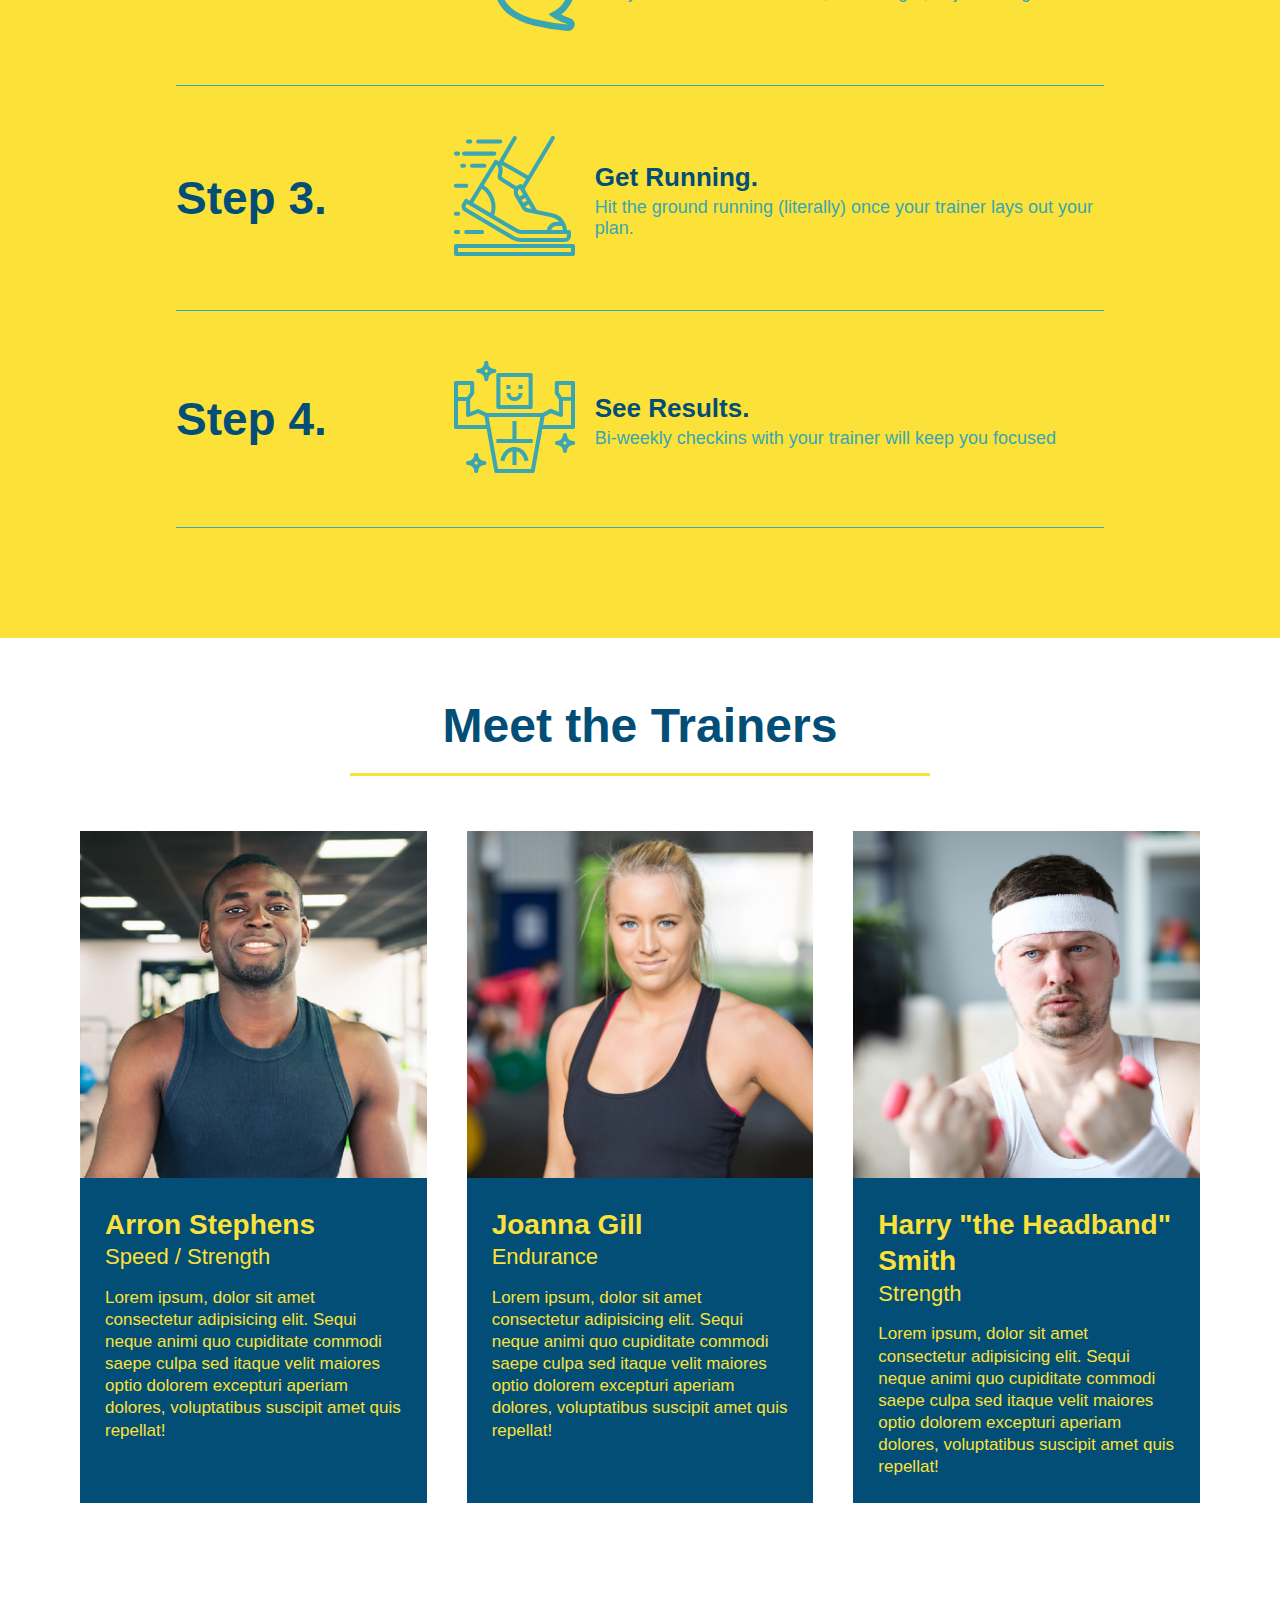
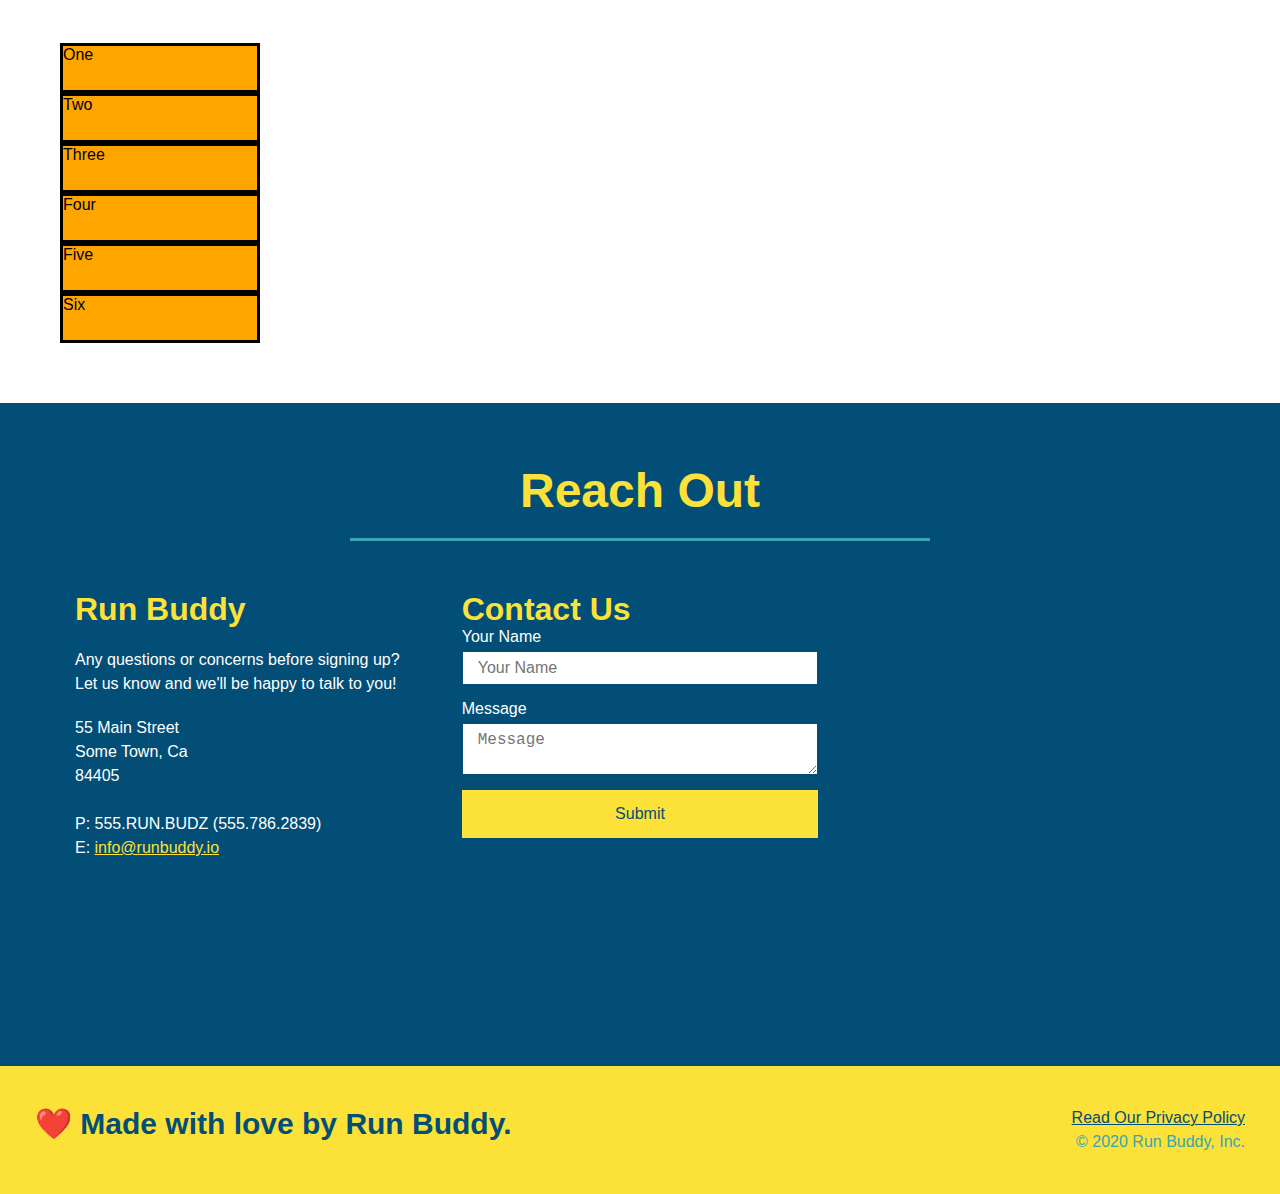
==== commit 44a240ab: "Added Grid Example" ====
--- a/index.html
+++ b/index.html
@@ -28,6 +28,9 @@
                 </li>
                 <li>
                     <a href="#your-trainers">Your Trainers</a>
+                </li>
+                <li>
+                    <a href="#service-plans">Service Plans</a>
                 </li>
                 <li>
                     <a href="#reach-out">Reach Out</a>
@@ -203,6 +206,19 @@
         </div>
     </section>
 
+    <!-- Service Plans -->
+    <section id="service-plans" class="services">
+        <div class="service-grid-container">
+            <div class="service-grid-item">One</div>
+            <div class="service-grid-item">Two</div>
+            <div class="service-grid-item">Three</div>
+            <div class="service-grid-item">Four</div>
+            <div class="service-grid-item">Five</div>
+            <div class="service-grid-item">Six</div>
+        </div>
+    </section>
+
+
     <!-- "Reach Out" section -->
     <section id="reach-out" class="contact">
         <h2 class="section-title secondary-border">Reach Out</h2>
--- a/assets/css/style.css
+++ b/assets/css/style.css
@@ -217,6 +217,20 @@
 /* End Trainer Classes */
 
 
+/* Service Grid Classes */
+.service-grid-container{
+     display: grid;
+}
+.service-grid-item{
+     width: 200px;
+     height: 50px;
+     background-color: orange;
+     border: solid;
+     color: black;
+}
+/* End Service Grid Classes */
+
+
 /* Contact Classes */
 .contact{
      background: #024e76;
@@ -316,15 +330,106 @@
 
 /* MEDIA QUERY FOR SMALLER DESKTOP SCREENS AND SMALLER */
 @media screen and (max-width: 980px) {
-     
+     header {
+          padding-bottom: 0;
+          justify-content: center;
+        }
+      
+        header h1 {
+          width: 100%;
+          text-align: center;
+        }
+      
+        header nav ul {
+          margin-top: 20px;
+          width: 100%;
+          justify-content: center;
+        }
+      
+        header nav ul li a {
+          font-size: 20px;
+        }
+      
+        footer h2, footer div {
+          text-align: center;
+          width: 100%;
+        }
+        .hero-cta, .hero-form {
+          width: 100%;
+        }
+        
+        .hero-cta {
+          text-align: center;
+        }        
+        .section-title {
+          width: 80%;
+        }
+        
+        .trainer {
+          flex: 0 70%;
+        }
+        
+        .contact-info iframe{
+          flex: 1 100%;
+        }
    }
    
 /* MEDIA QUERY FOR TABLETS AND SMALLER */
 @media screen and (max-width: 768px) {
-     
+     section {
+          padding: 30px 15px;
+        }
+      
+        .step h3 {
+          flex: 1 100%;
+          text-align: center;
+        }
+      
+        .step-info {
+          flex: 2 100%;
+          text-align: center;
+          justify-content: center;
+        }
+      
+        .step-img {
+          flex: 0 32%;
+          margin-right: 0;
+          margin-top: 15px;
+          margin-bottom: 15px;
+        }
+      
+        .step-text {
+          flex: 100%;  
+        }
+      
    }
    
 /* MEDIA QUERY FOR MOBILE PHONES AND SMALLER */
 @media screen and (max-width: 575px) {
-     
+     .hero-form button {
+          width: 100%;
+        }
+      
+        .section-title {
+          width: 95%;
+        }
+      
+        .intro p {
+          width: 100%;
+        }
+      
+        .trainer {
+          flex: 0 100%;
+        }
+      
+        .contact-info {
+          text-align: left;
+        }
+      
+        .contact-info > * {
+          flex: 0 100%;
+        }
+        .contact-form{
+             order: 3;
+        }
    }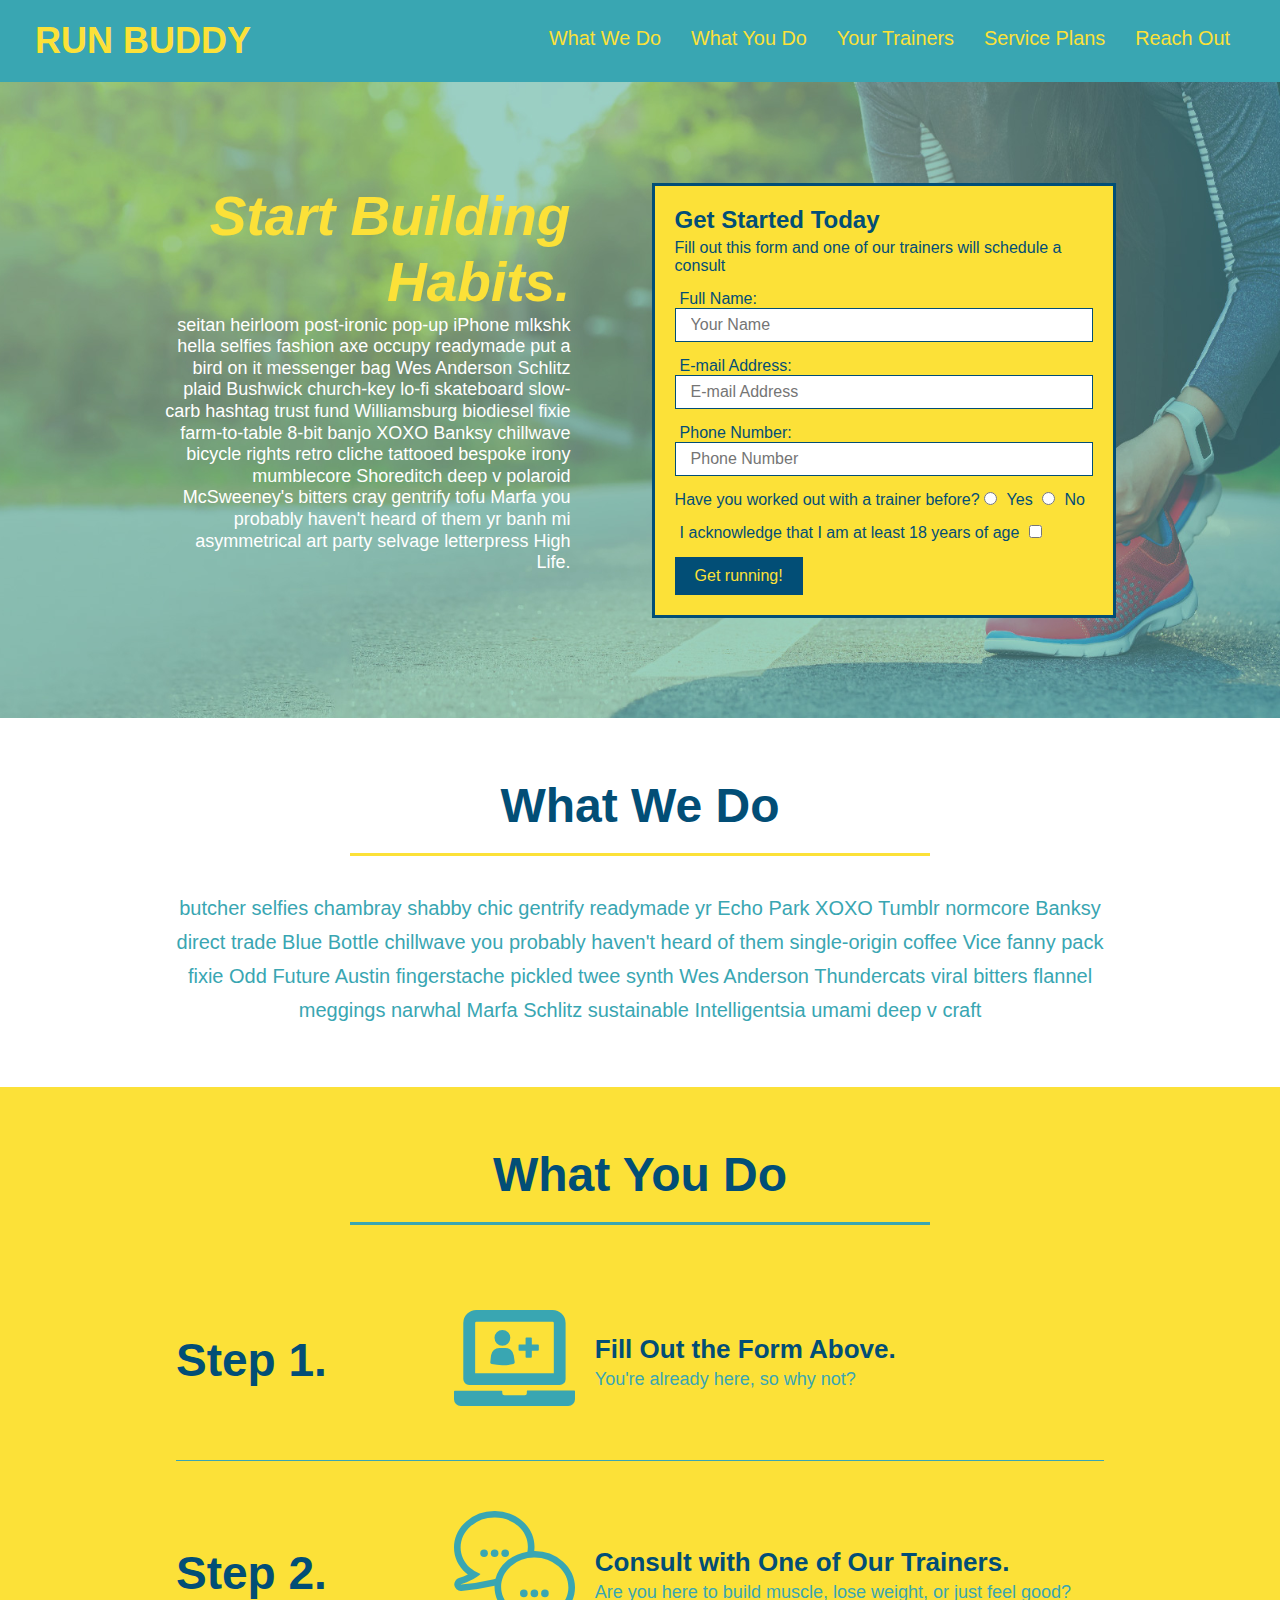
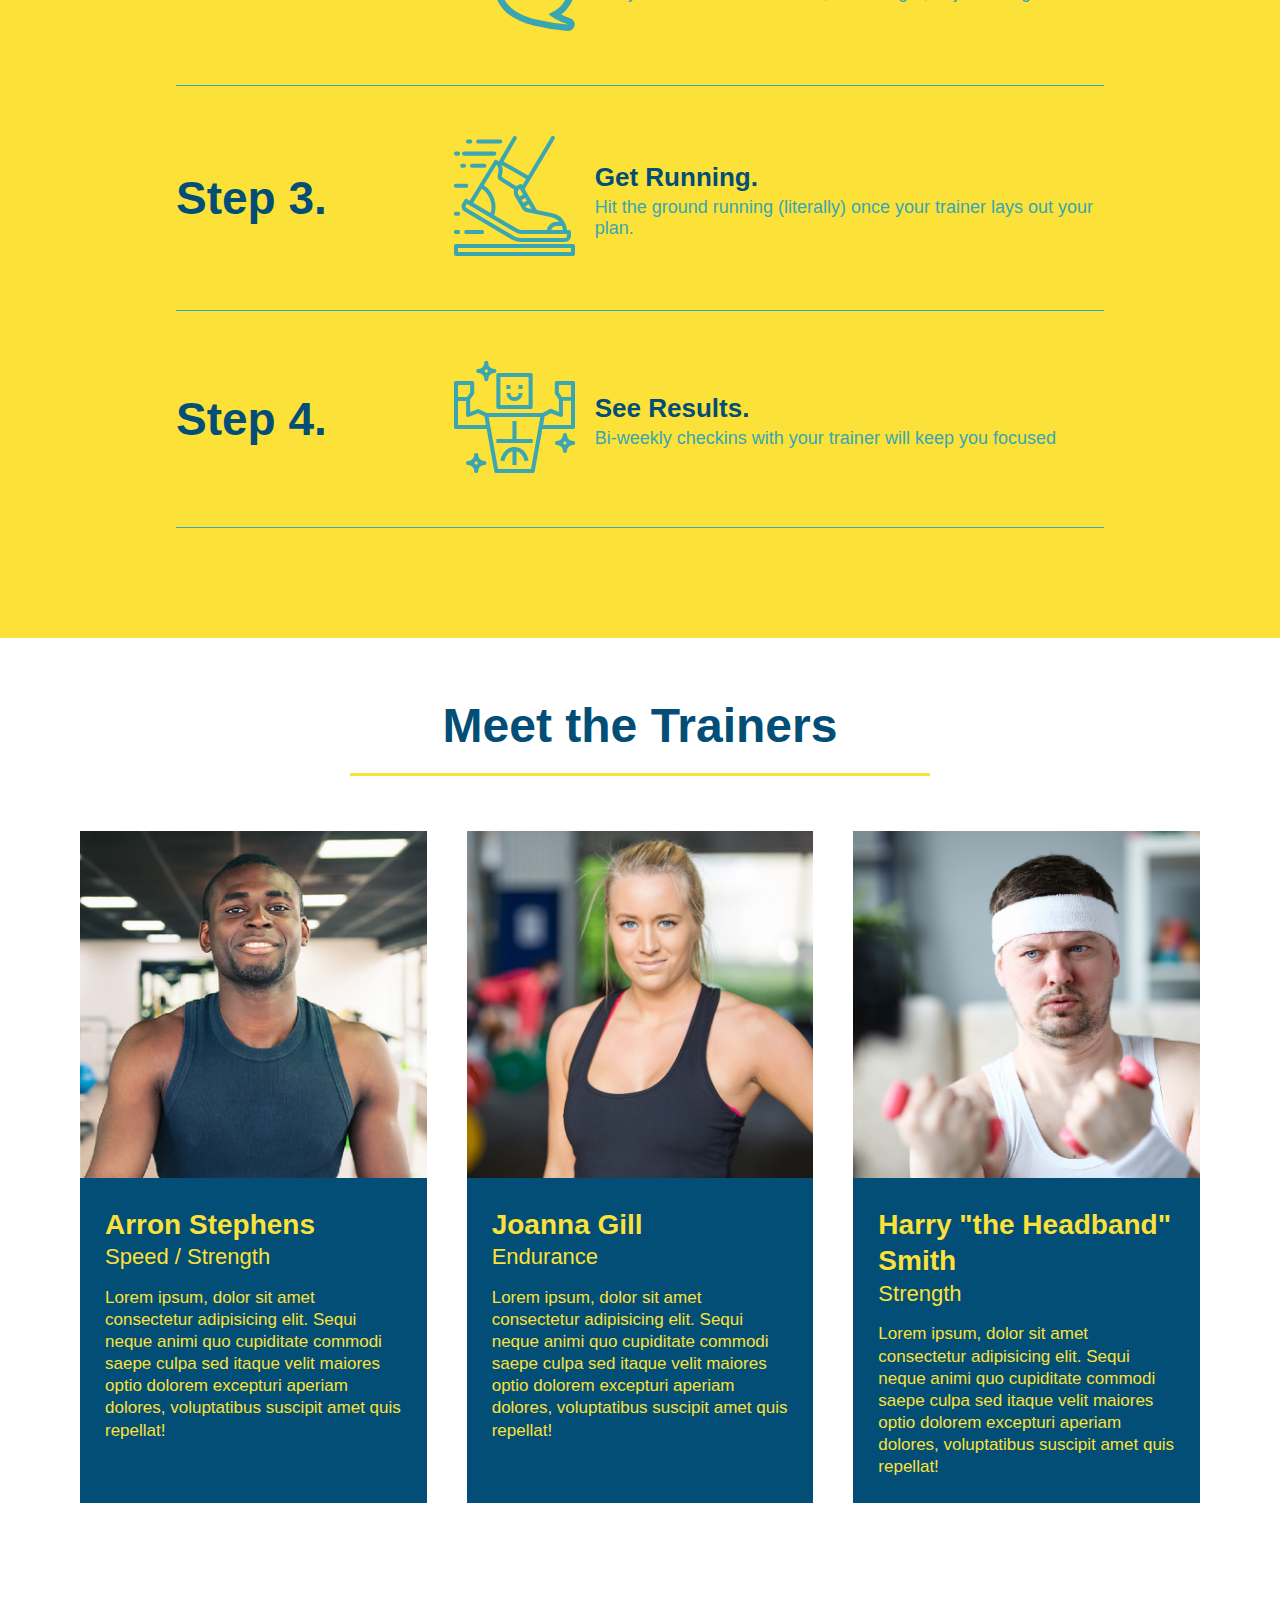
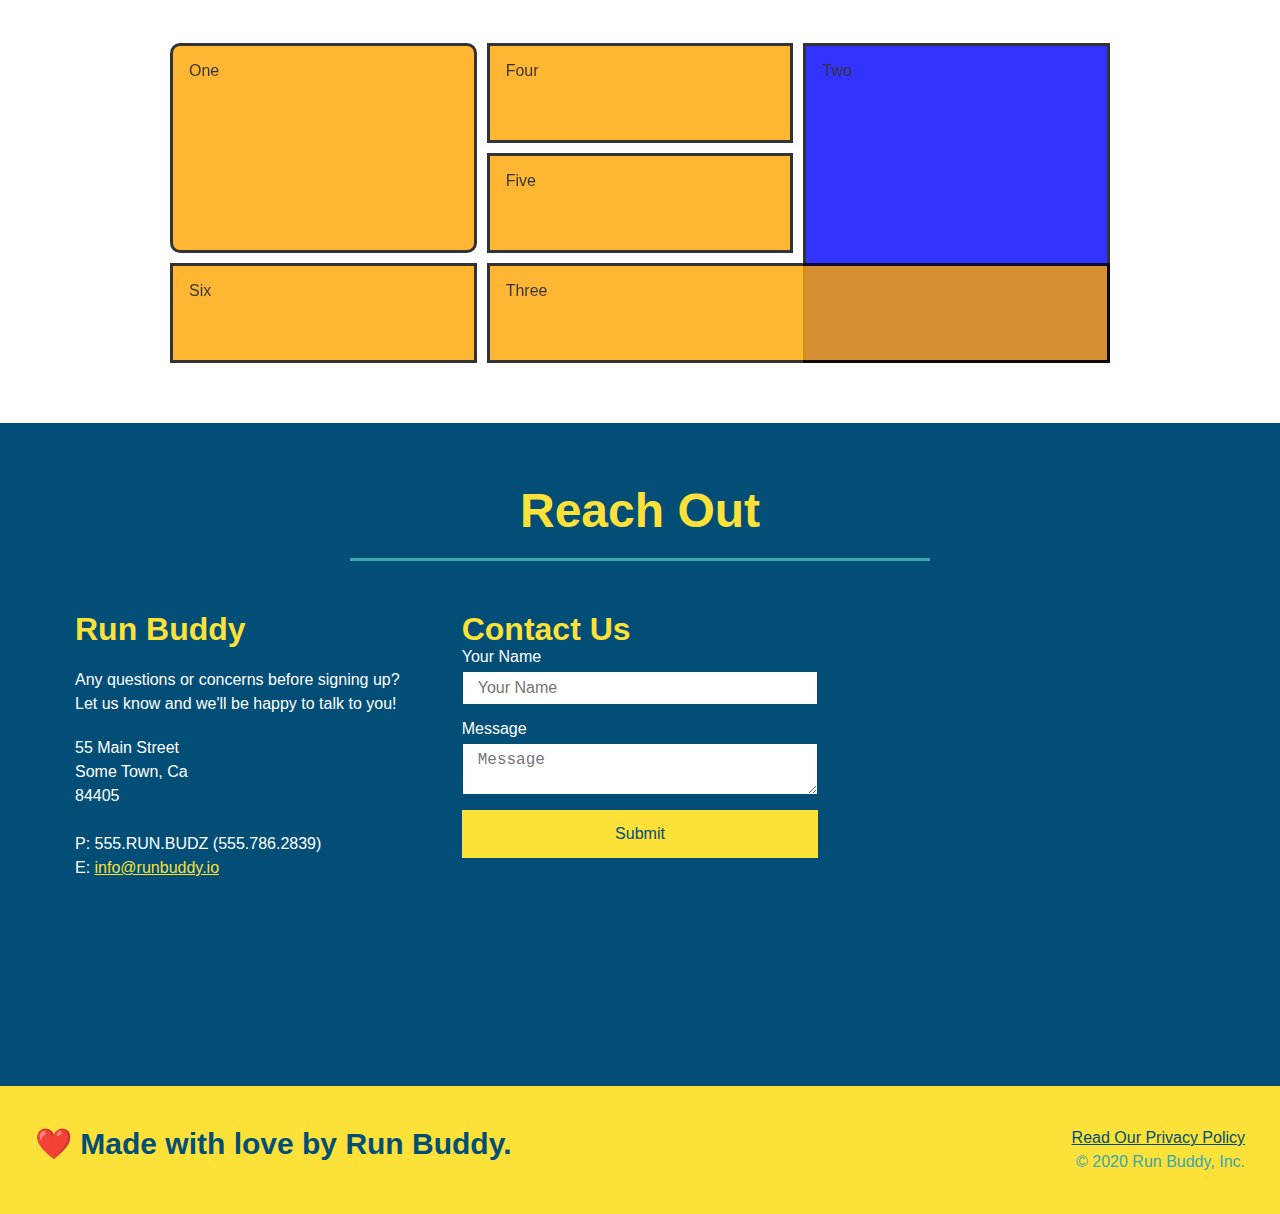
==== commit e6a3955a: "Updated Grid Example" ====
--- a/index.html
+++ b/index.html
@@ -209,12 +209,12 @@
     <!-- Service Plans -->
     <section id="service-plans" class="services">
         <div class="service-grid-container">
-            <div class="service-grid-item">One</div>
-            <div class="service-grid-item">Two</div>
-            <div class="service-grid-item">Three</div>
-            <div class="service-grid-item">Four</div>
-            <div class="service-grid-item">Five</div>
-            <div class="service-grid-item">Six</div>
+            <div class="service-grid-item box1">One</div>
+            <div class="service-grid-item box2">Two</div>
+            <div class="service-grid-item box3">Three</div>
+            <div class="service-grid-item box4">Four</div>
+            <div class="service-grid-item box5">Five</div>
+            <div class="service-grid-item box6">Six</div>
         </div>
     </section>
 
--- a/assets/css/style.css
+++ b/assets/css/style.css
@@ -219,14 +219,37 @@
 
 /* Service Grid Classes */
 .service-grid-container{
+     max-width: 940px;
+     margin: 0 auto;
      display: grid;
+     grid-template-columns: repeat(3, 1fr);
+     grid-template-rows: repeat(3, 100px);
+     grid-gap: 10px;
+     /* grid-auto-flow: column; */
+     
 }
 .service-grid-item{
-     width: 200px;
-     height: 50px;
+     padding: 1em;
      background-color: orange;
      border: solid;
      color: black;
+     filter: opacity(.8);
+}
+.box1{
+     grid-column-start: 1;
+     grid-column-end: 2;
+     grid-row-start: 1;
+     grid-row-end: 3;
+     border-radius: 10px;
+}
+.box2{
+     grid-column: 3/4;
+     grid-row: 1/-1;
+     background-color: blue;
+}
+.box3{
+     grid-column: 2/ span 2;
+     grid-row: 3/ span 1;
 }
 /* End Service Grid Classes */
 
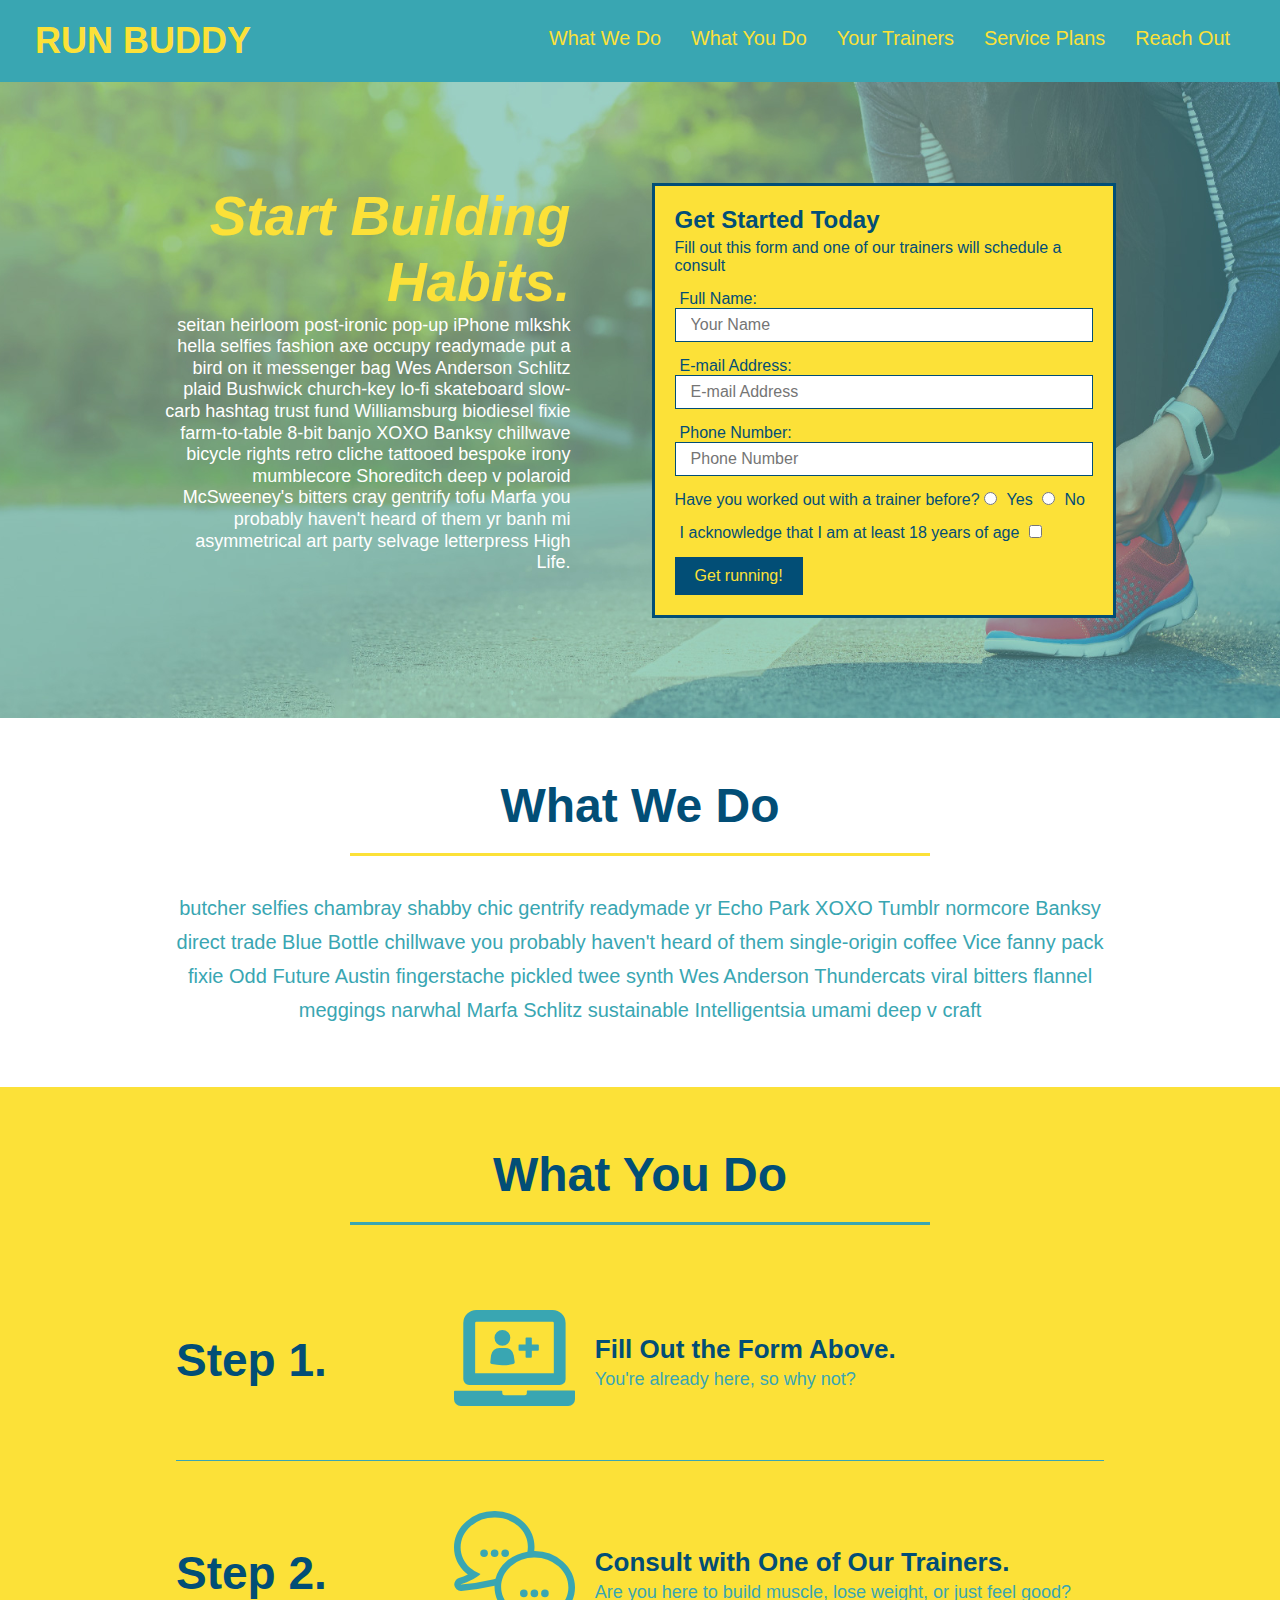
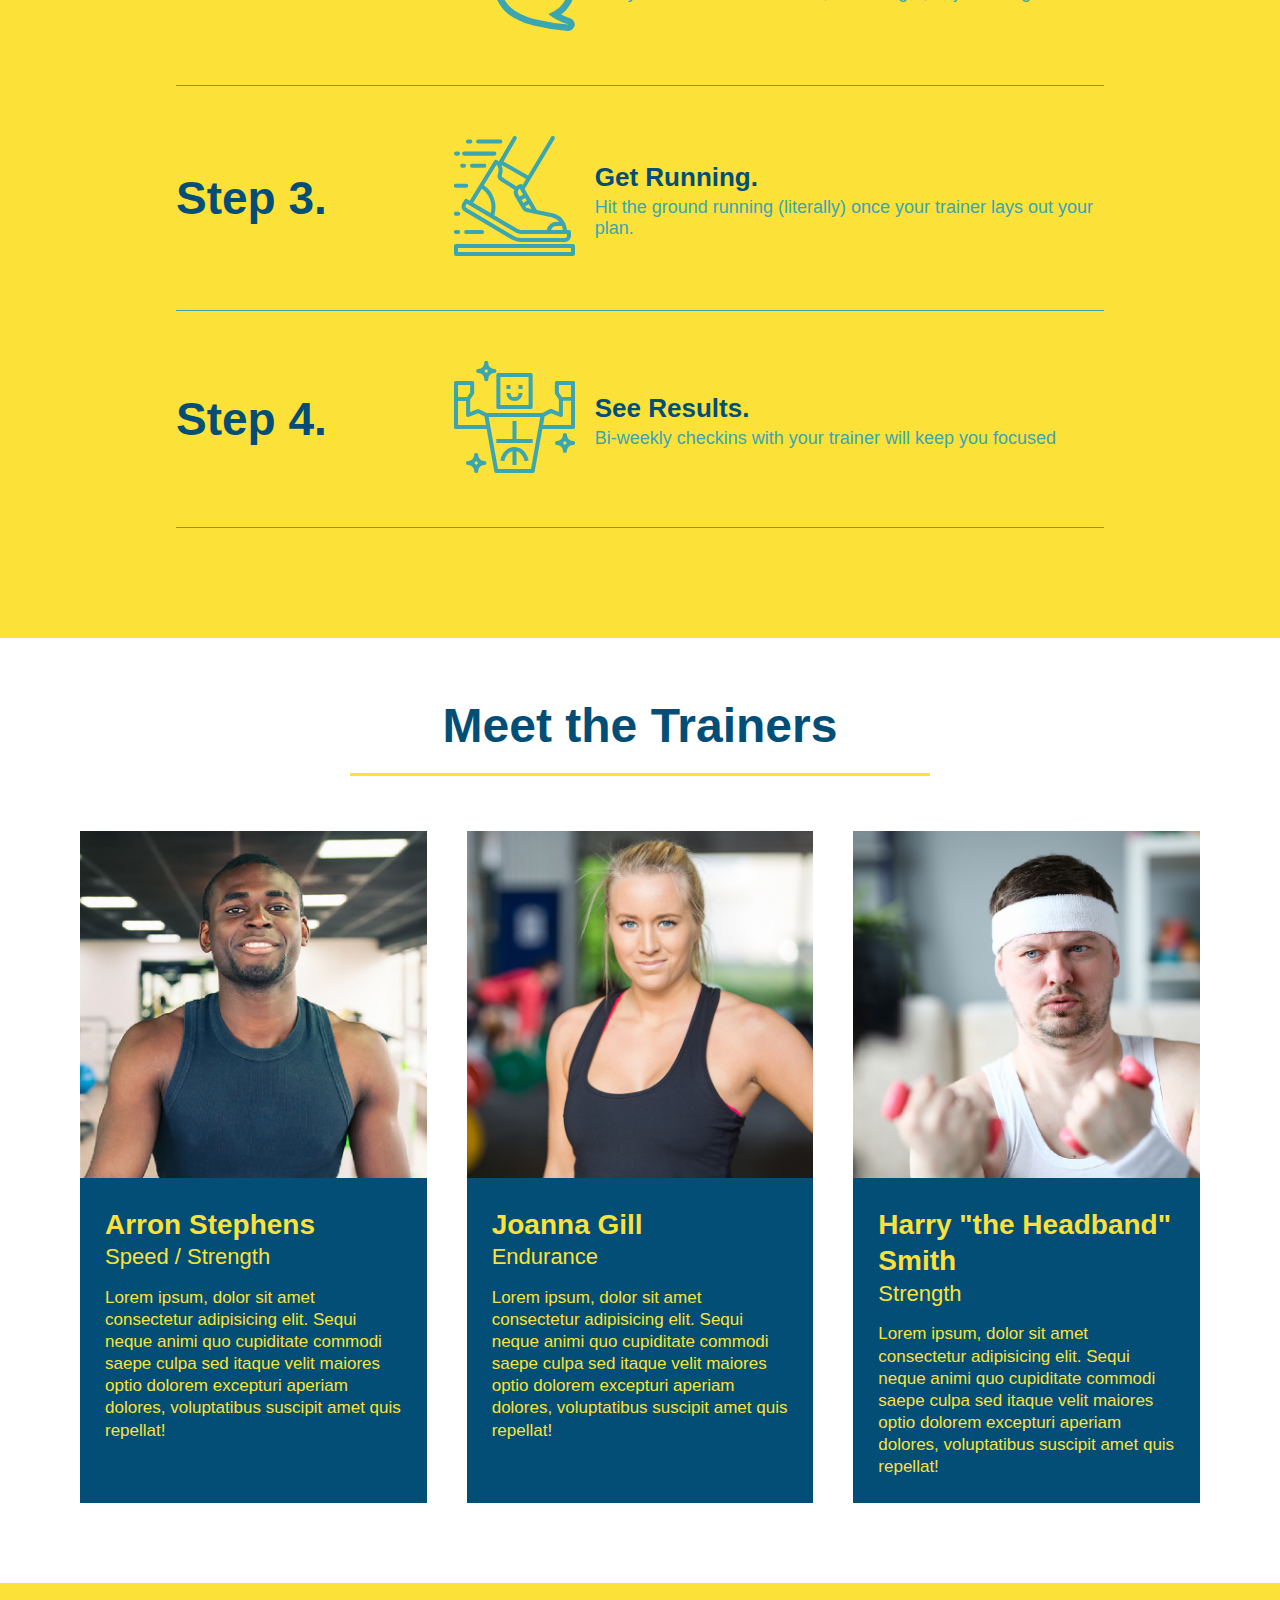
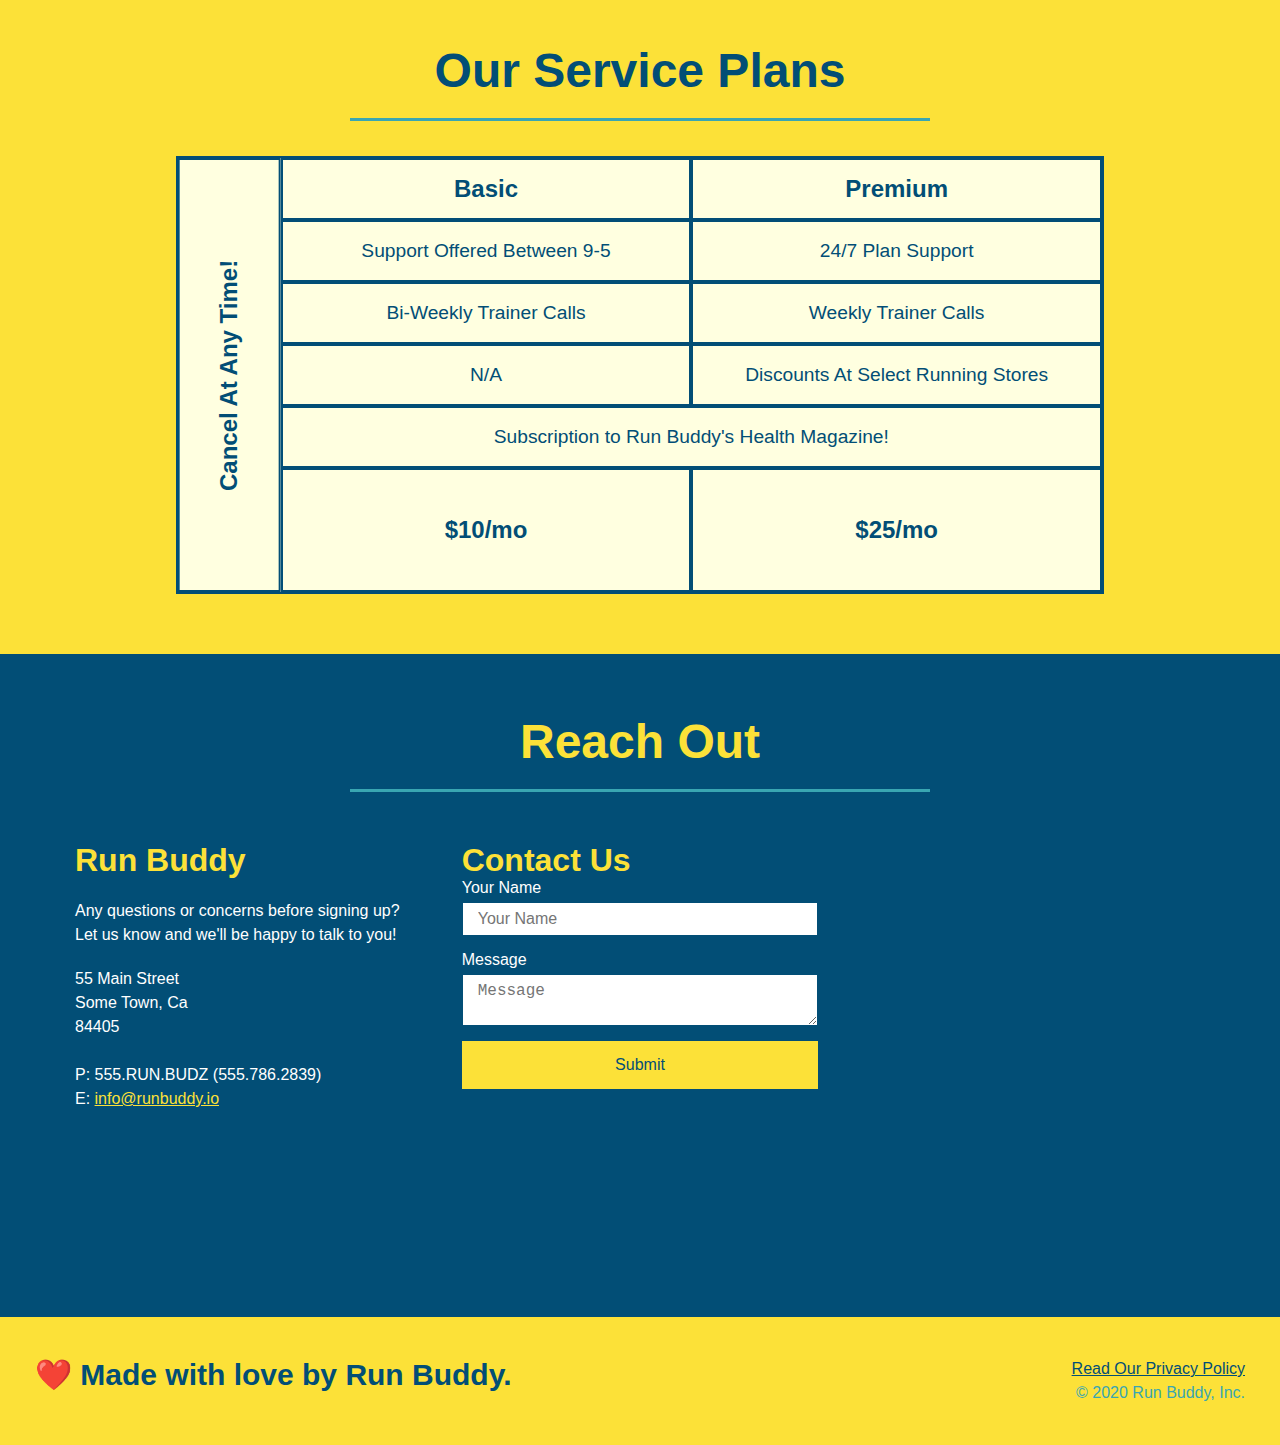
==== commit b6c9bd62: "Added Service Table Comparison" ====
--- a/index.html
+++ b/index.html
@@ -208,14 +208,60 @@
 
     <!-- Service Plans -->
     <section id="service-plans" class="services">
-        <div class="service-grid-container">
-            <div class="service-grid-item box1">One</div>
-            <div class="service-grid-item box2">Two</div>
-            <div class="service-grid-item box3">Three</div>
-            <div class="service-grid-item box4">Four</div>
-            <div class="service-grid-item box5">Five</div>
-            <div class="service-grid-item box6">Six</div>
-        </div>
+        <h2 class="section-title secondary-border">
+            Our Service Plans
+        </h2>
+        <div class="service-grid-wrapper">
+            <div class="service-grid-container">
+                <!-- Headers -->
+                <div class="service-grid-item grid-head basic">
+                    Basic
+                </div>
+                <div class="service-grid-item grid-head premium">
+                    Premium
+                </div>
+                <!-- Body -->
+                <div class="service-grid-item basic">
+                    Support Offered Between 9-5
+                </div>
+
+                <div class="service-grid-item premium">
+                    24/7 Plan Support
+                </div>
+
+                <div class="service-grid-item basic">
+                    Bi-Weekly Trainer Calls
+                </div>
+
+                <div class="service-grid-item premium">
+                    Weekly Trainer Calls
+                </div>
+
+                <div class="service-grid-item basic">
+                    N/A
+                </div>
+
+                <div class="service-grid-item premium">
+                    Discounts At Select Running Stores
+                </div>
+
+                <div class="service-grid-item both">
+                    Subscription to Run Buddy's Health Magazine!
+                </div>
+
+                <div class="service-grid-item grid-price basic">
+                    $10/mo
+                </div>
+
+                <div class="service-grid-item grid-price premium">
+                    $25/mo
+                </div>
+
+                <div class="service-grid-item cancel">
+                    Cancel At Any Time!
+                </div>
+            </div> <!-- service-grid-container -->
+        </div> <!-- service-grid-wrapper -->
     </section>
 
 
--- a/assets/css/style.css
+++ b/assets/css/style.css
@@ -218,39 +218,51 @@
 
 
 /* Service Grid Classes */
-.service-grid-container{
-     max-width: 940px;
-     margin: 0 auto;
+.services {
+     background: #fce138; 
+   }
+   
+.service-grid-wrapper {
+     display: flex;
+     width: 100%;
+     justify-content: center;
+   }
+.service-grid-container {
+     background: lightyellow;
+     width: 80%;
      display: grid;
-     grid-template-columns: repeat(3, 1fr);
-     grid-template-rows: repeat(3, 100px);
-     grid-gap: 10px;
-     /* grid-auto-flow: column; */
-     
-}
-.service-grid-item{
-     padding: 1em;
-     background-color: orange;
-     border: solid;
-     color: black;
-     filter: opacity(.8);
-}
-.box1{
-     grid-column-start: 1;
-     grid-column-end: 2;
-     grid-row-start: 1;
-     grid-row-end: 3;
-     border-radius: 10px;
-}
-.box2{
-     grid-column: 3/4;
-     grid-row: 1/-1;
-     background-color: blue;
-}
-.box3{
-     grid-column: 2/ span 2;
-     grid-row: 3/ span 1;
-}
+     /* repeat(iterator, size) */
+     grid-template-columns: 1fr repeat(2, 4fr);
+     grid-template-rows: repeat(5, 1fr) 2fr;
+     border: 2px solid #024e76;
+     color:  #024e76;
+     font-size: 1.2rem;
+   }
+.service-grid-item {
+     padding: 15px 0;
+     border: 2px solid #024e76;
+     display: flex;
+     align-items: center;
+     justify-content: center;
+     text-align: center;
+   }   
+.service-grid-item.basic {
+     grid-column: 2 / span 1;
+   }
+.service-grid-item.both {
+     grid-column: 2 / span 2;
+   }
+.service-grid-item.cancel {
+     writing-mode: vertical-lr;
+     grid-column: 1;
+     grid-row: 1 / -1;
+     transform: rotate(180deg);
+   }
+.grid-head, .grid-price, .service-grid-item.cancel {
+     font-size: 1.5rem;
+     font-weight: bold;
+   }
+
 /* End Service Grid Classes */
 
 
@@ -424,6 +436,29 @@
         .step-text {
           flex: 100%;  
         }
+
+        /* Service Grid Classes */
+     .service-grid-container {
+          grid-template-columns: 1fr 1fr;
+     }
+     .service-grid-item.basic {
+          grid-column: 1;
+     }
+     .service-grid-item.both {
+          grid-column: 1 / -1;
+     }
+     .service-grid-item.cancel {
+          writing-mode: unset;
+          grid-column: 1 / -1;
+          grid-row: -1;
+          transform: none;
+     }
+     .grid-head, .grid-price, .service-grid-item.cancel {
+          font-size: 1.5rem;
+          font-weight: bold;
+     }
+
+/* End Service Grid Classes */
       
    }
    
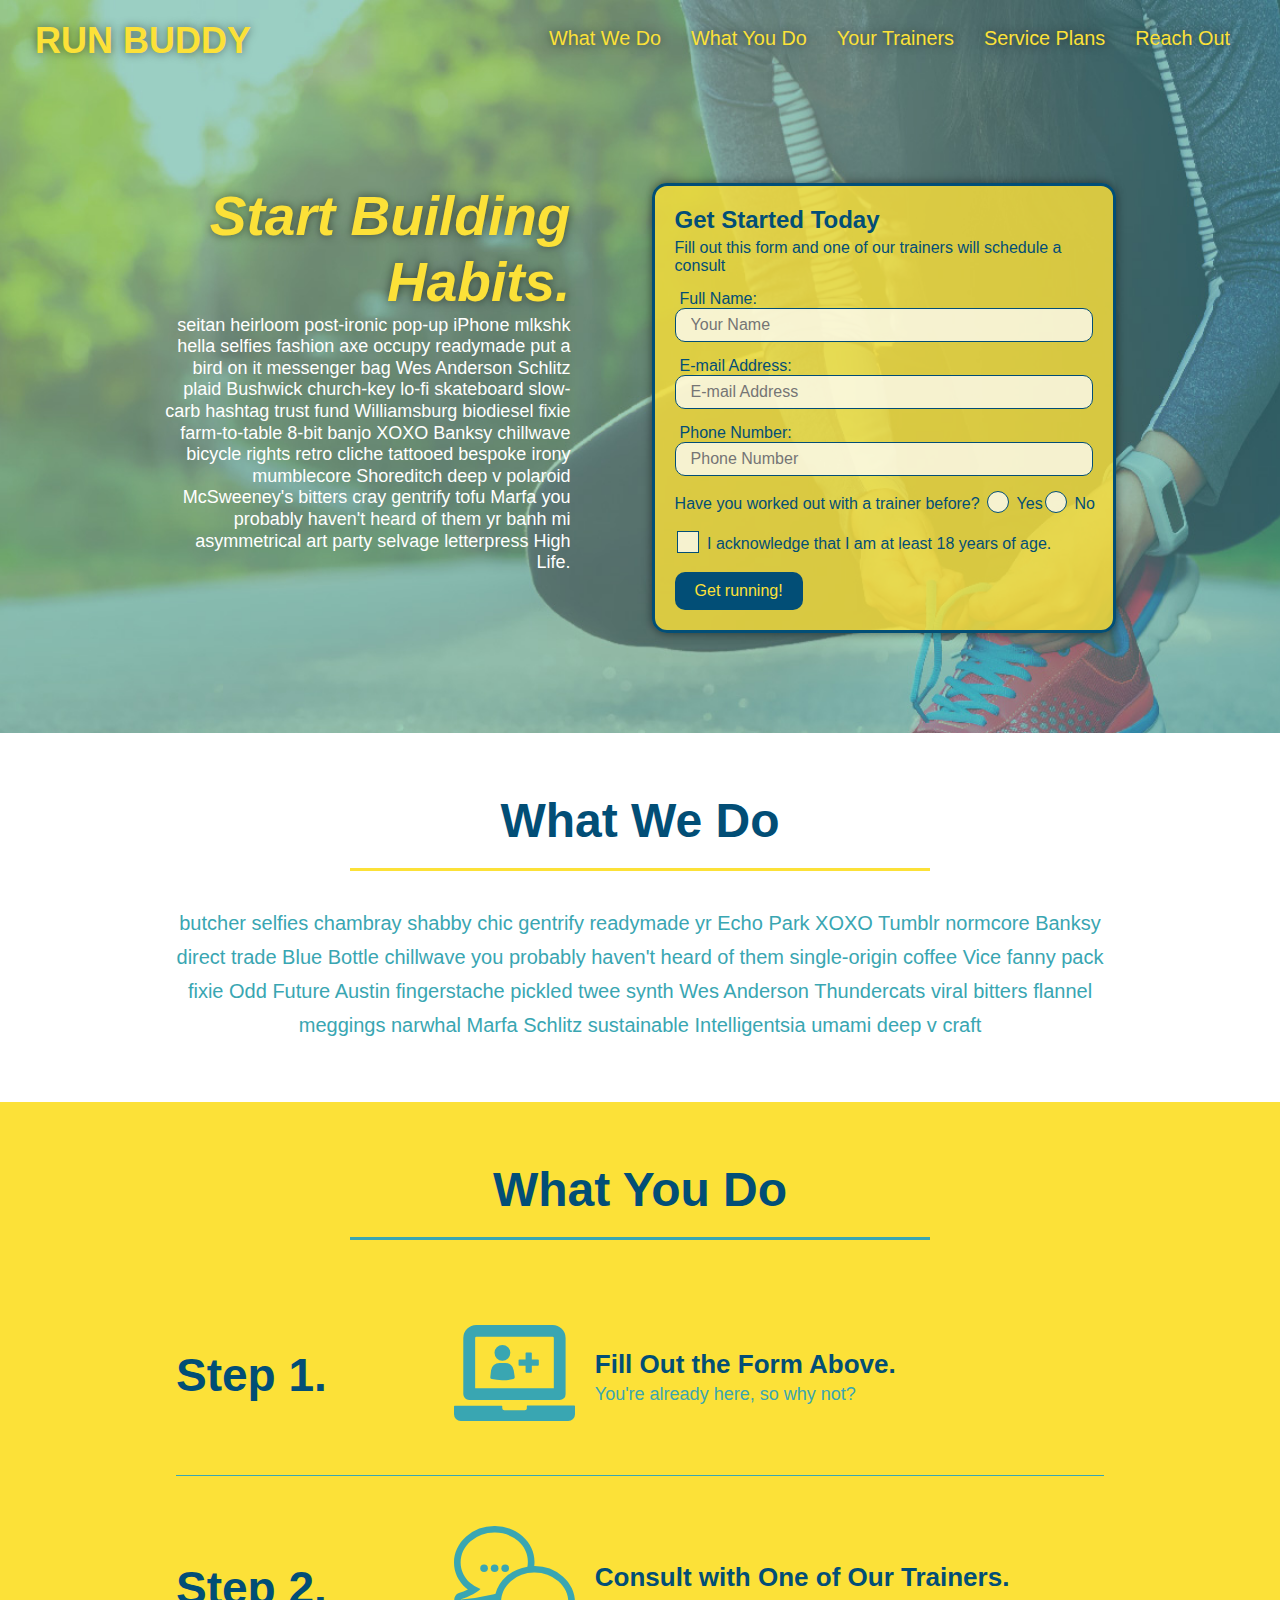
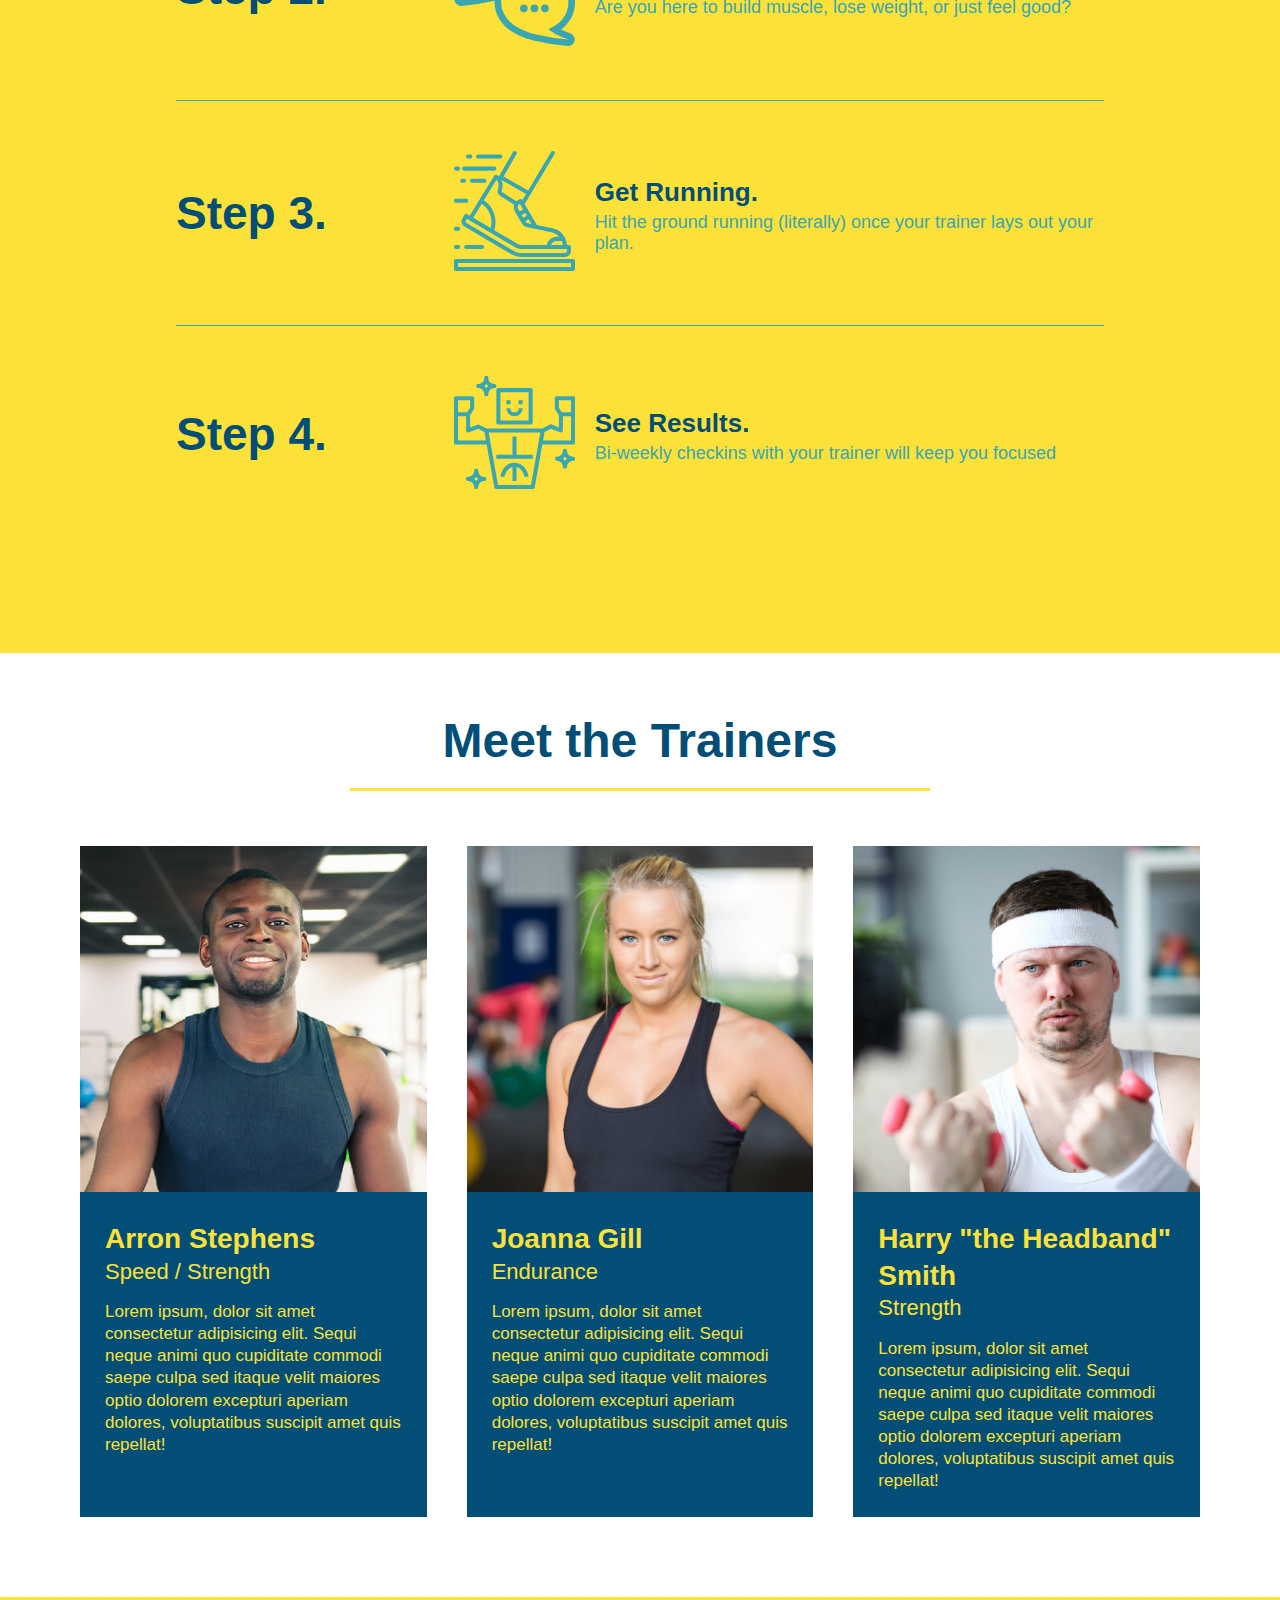
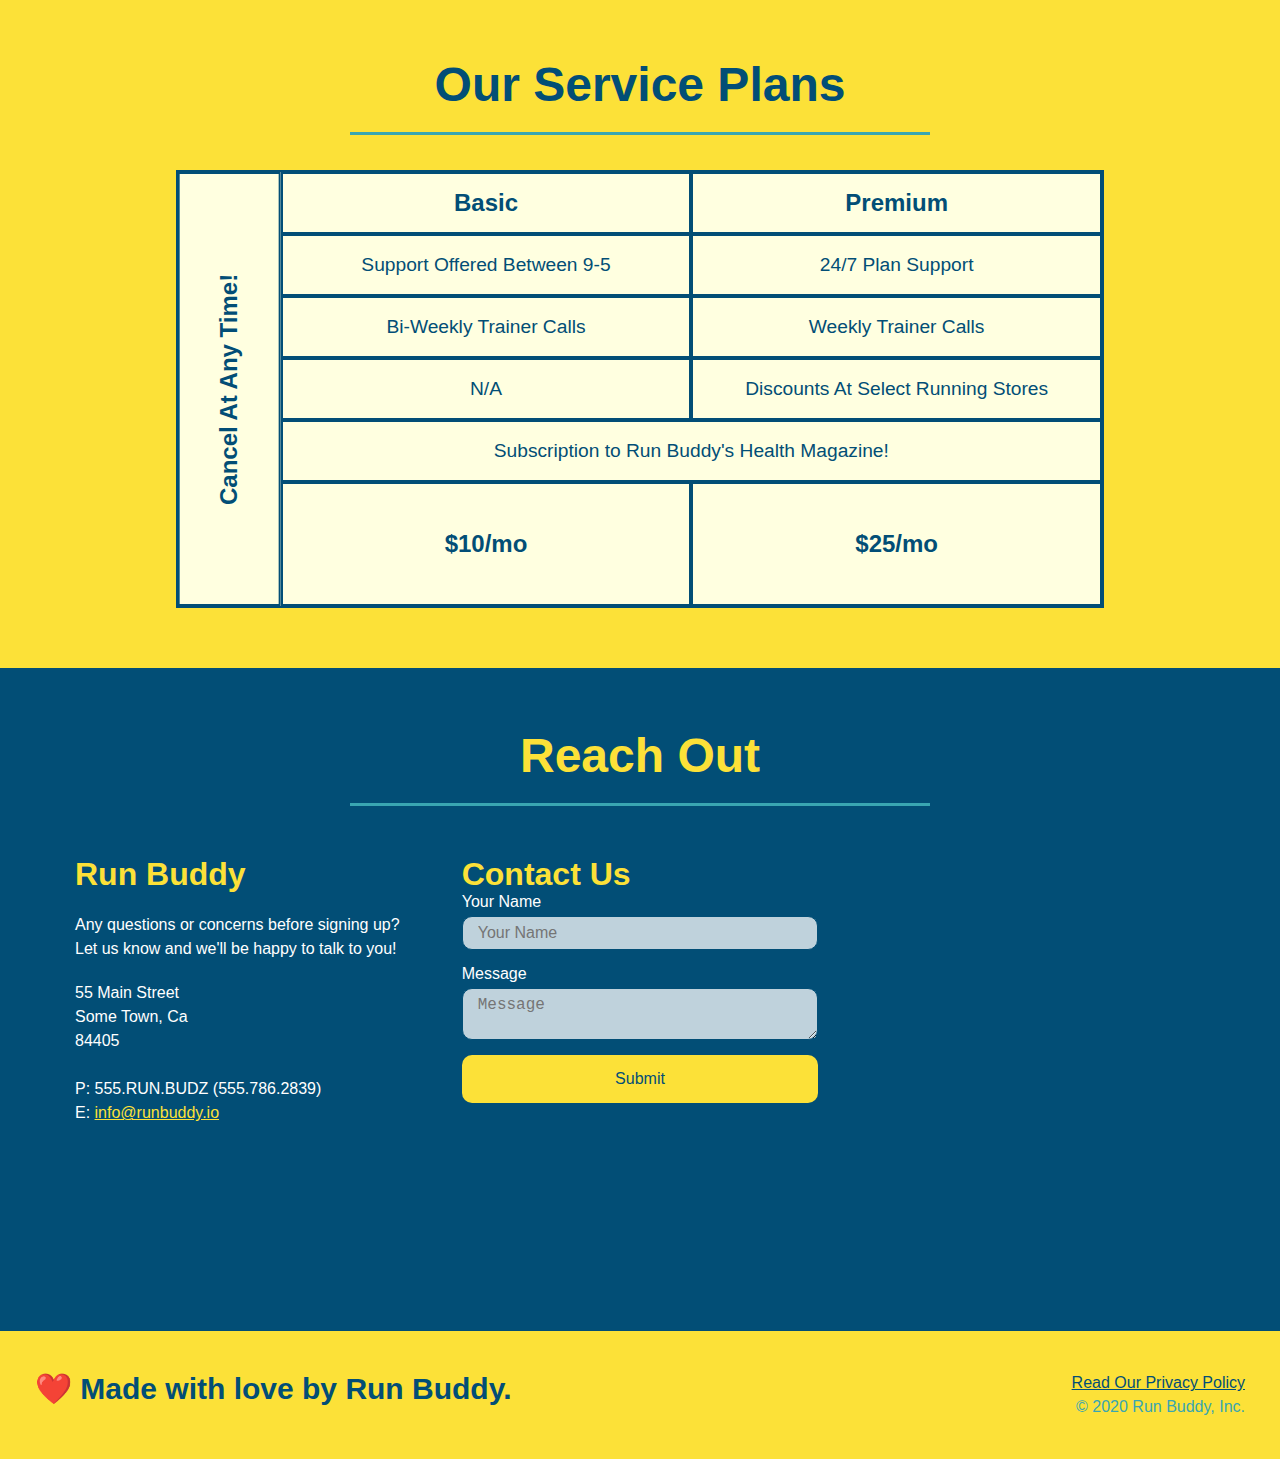
==== commit 95cf82f0: "Final css Enhancements" ====
--- a/index.html
+++ b/index.html
@@ -63,14 +63,20 @@
                 <input type="tel" placeholder="Phone Number" name="phone" id="phone" class="form-input" />
                 <p>
                     Have you worked out with a trainer before?
-                    <input type="radio" name="trainer-confirm" id="trainer-yes" />
-                    <label for="trainer-yes">Yes</label>
-                    <input type="radio" name="trainer-confirm" id="trainer-no" />
-                    <label for="trainer-no">No</label>
+                    <span class="radio-wrapper">
+                        <input type="radio" name="trainer-confirm" id="trainer-yes" />
+                        <label for="trainer-yes">Yes</label>
+                    </span>
+                    <span class="radio-wrapper">
+                        <input type="radio" name="trainer-confirm" id="trainer-no" />
+                        <label for="trainer-no">No</label>
+                    </span>
                 </p>
                 <p>
-                    <label for="agebox">I acknowledge that I am at least 18 years of age</label>
-                    <input type="checkbox" name="age-confirm" id="agebox" />
+                    <span class="checkbox-wrapper">
+                        <input type="checkbox" name="age-confirm" id="checkbox" />
+                        <label for="checkbox">I acknowledge that I am at least 18 years of age.</label>
+                    </span>
                 </p>
                 <button type="submit">Get running!</button>
             </form>
--- a/assets/css/style.css
+++ b/assets/css/style.css
@@ -1,3 +1,9 @@
+:root {
+     --primary-color: #fce138;
+     --secondary-color: #024e76;
+     --tertiary-color: #39a6b2;
+   }
+
 /* Global Styles */
 * {
      margin: 0;
@@ -5,31 +11,93 @@
      box-sizing: border-box;
 }
 body{
-     color: #39a6b2;
+     color: var(--tertiary-color);
      font-family: Helvetica, Arial, sans-serif;
 }
 section {
      padding: 60px;
 }
+.checkbox-wrapper input, .radio-wrapper input {
+     opacity: 0;
+   }
+.checkbox-wrapper label, .radio-wrapper label {
+     position: relative;
+     left: 10px;
+     margin: 10px;
+     line-height: 1.6;
+ }
+ .checkbox-wrapper label::before, .radio-wrapper label::before {
+     content: "";
+     height: 20px;
+     width: 20px;
+     background: rgba(255, 255, 255, 0.75);  
+     border: 1px solid var(--secondary-color);  
+     position: absolute;
+     top: -4px;
+     left: -30px;
+ }
+ .radio-wrapper label::before {
+     border-radius: 50%;
+   }
+   .radio-wrapper label::after {
+     content: "";
+     width: 20px;
+     height: 20px;
+     border-radius: 50%;
+     background-image: radial-gradient(circle, var(--tertiary-color), var(--secondary-color));
+     position: absolute;
+     left: -29px;
+     top: -3px;
+   }
+   .checkbox-wrapper input + label::after, 
+   .radio-wrapper input + label::after {
+     content: none;
+   }
+   
+   .checkbox-wrapper input:checked + label::after, 
+   .radio-wrapper input:checked + label::after {
+     content: "";
+   }
+   
+   .checkbox-wrapper label::after {
+     content: "";
+     height: 6px;
+     width: 14px;
+     border-left: 2px solid var(--secondary-color);
+     border-bottom: 2px solid var(--secondary-color);
+     position: absolute;
+     left: -26px;
+     top: 1px;
+     transform: rotate(-58deg);
+   }
 /* End Global styles */
 
 
 /* Header Styles */
 header{
      padding: 20px 35px;
-     background-color: #39a6b2;
+     background-color: var(--tertiary-color);
      display: flex;
      justify-content: space-between;
      flex-wrap: wrap;
+     position: -webkit-sticky;
+     position: sticky;
+     top: 0;
+     background-image: url("../images/hero-bg.jpg");
+     background-size: cover;
+     background-attachment: fixed;
+     background-position: 80%;
+     z-index: 9999;
 }
 header h1{
      font-weight: bold;
      font-size: 36px;
-     color: #fce138;
+     color: var(--primary-color);
      margin: 0;
+     text-shadow: 0 0 10px rgba(0, 0, 0, 0.5);
 }
 header a {
-     color: #fce138;
+     color: var(--primary-color);
      text-decoration: none;
 }
 header nav{
@@ -46,7 +114,14 @@
      padding: 10px 15px;
      font-weight: lighter;
      font-size: 1.55vw;
-}
+     text-shadow: 0 0 10px rgba(0, 0, 0, 0.5);
+}
+header nav ul li a:hover {
+     background: var(--primary-color);
+     color: var(--secondary-color);
+     border-radius: 15px;
+     text-shadow: none;
+   }
 /* End Header Styles */
 
 
@@ -54,19 +129,22 @@
 .hero {
      background-image: url("../images/hero-bg.jpg");
      background-size: cover;
-     background-position: center;
+     background-attachment: fixed;
+     background-position: 80%;
      display: flex;
      justify-content: center;
      flex-wrap: wrap;
      align-items: flex-start;
 }
 .hero-form{
-     border: solid 3px #024e76;
-     background-color: #fce138;
+     border: solid 3px var(--secondary-color);
+     background-color: rgba(252,225,56,0.8);
      padding: 20px;
-     color: #024e76; 
+     color: var(--secondary-color); 
      width: 40%;
-     margin: 3.5%;    
+     margin: 3.5%;
+     box-shadow: 0 0 10px rgba(0, 0, 0, 0.5);
+     border-radius: 15px;
 }
 .hero-form h3{
      font-size: x-large;
@@ -78,21 +156,31 @@
      margin: 0 5px;
 }
 .hero-form button{
-     color: #fce138;
-     background-color: #024e76;
+     color: var(--primary-color);
+     background-color: var(--secondary-color);
      border: none;
      padding: 10px 20px;
      font-size: 16px;
-}
+     border-radius: 10px;
+}
+.hero-form button:hover {
+     background-color: var(--tertiary-color);  
+   }
 .form-input{
-     border: 1px solid #024e76;
+     border: 1px solid var(--secondary-color);
      display: block;
      padding: 7px 15px;
      font-size: 16px;
-     color: #024e76;
+     color: var(--secondary-color);
      width: 100%;
      margin-bottom: 15px;
-}
+     border-radius: 10px;
+     background-color: rgba(255,255,255, 0.75);
+}
+.form-input:focus {
+     background-color: rgba(255,255,255, 1);
+     outline: none;
+   }
 .hero-cta{
      text-align: right;
      color: white;
@@ -104,13 +192,14 @@
 .hero-cta h2{
      font-style: italic;
      font-size: 55px;
-     color: #fce138;
+     color: var(--primary-color);
+     text-shadow: 0 0 10px rgba(0, 0, 0, 0.5);
 }
 /* End Hero Styles */
 
 .intro p {
      line-height: 1.7;
-     color: #39a6b2;
+     color: var(--tertiary-color);
      width: 80%;
      font-size: 20px;
      margin: 0 auto;
@@ -118,27 +207,30 @@
    }
 
 .steps { 
-     background: #fce138;
+     background: var(--primary-color);
    }
 .step{
      margin: 50px auto;
      padding-bottom: 50px;
      width: 80%;
-     border-bottom: 1px solid #39a6b2;
      display: flex;
      flex-wrap: wrap;
      align-items: center;
      justify-content: space-between;
-   }
+     border-bottom: 1px solid var(--tertiary-color);
+   }
+.step:last-child{
+     border-bottom: none;
+}
 .step-text p {
-     color: #39a6b2;
+     color: var(--tertiary-color);
      font-size: 18px;
 }
 .step-text{
      flex: 12;
 }
 .step h3 {
-     color: #024e76;
+     color: var(--secondary-color);
      font-size: 46px;
      flex: 1 30%;
 }
@@ -158,12 +250,12 @@
 .step-text h4{
      font-size: 26px;
      line-height: 1.5;
-     color: #024e76;
+     color: var(--secondary-color);
      
 }
 .section-title {
      font-size: 48px;
-     color: #024e76;
+     color: var(--secondary-color);
      margin-bottom: 35px;
      padding-bottom: 20px;
      text-align: center;
@@ -172,10 +264,10 @@
      border-bottom: 3px solid;
    }
 .primary-border {
-     border-color: #fce138;
+     border-color: var(--primary-color);
    }
 .secondary-border {
-     border-color: #39a6b2;
+     border-color: var(--tertiary-color);
    }
 
 
@@ -191,8 +283,8 @@
 }
 .trainer {
      margin: 20px;
-     background: #024e76;
-     color: #fce138;
+     background: var(--secondary-color);
+     color: var(--primary-color);
      flex: 1;
    }
 .trainer img {
@@ -219,7 +311,7 @@
 
 /* Service Grid Classes */
 .services {
-     background: #fce138; 
+     background: var(--primary-color); 
    }
    
 .service-grid-wrapper {
@@ -234,13 +326,13 @@
      /* repeat(iterator, size) */
      grid-template-columns: 1fr repeat(2, 4fr);
      grid-template-rows: repeat(5, 1fr) 2fr;
-     border: 2px solid #024e76;
-     color:  #024e76;
+     border: 2px solid var(--secondary-color);
+     color:  var(--secondary-color);
      font-size: 1.2rem;
    }
 .service-grid-item {
      padding: 15px 0;
-     border: 2px solid #024e76;
+     border: 2px solid var(--secondary-color);
      display: flex;
      align-items: center;
      justify-content: center;
@@ -268,10 +360,10 @@
 
 /* Contact Classes */
 .contact{
-     background: #024e76;
+     background: var(--secondary-color);
    }
 .contact h2{
-     color: #fce138;
+     color: var(--primary-color);
 }
 .contact-info{
      display: flex;
@@ -290,7 +382,7 @@
      color: white;
    }
 .contact-info h3 {
-     color: #fce138;
+     color: var(--primary-color);
      font-size: 32px;
    }
 .contact-info p, .contact-info address {
@@ -300,33 +392,44 @@
      font-style: normal;
    }
 .contact-info a {
-     color: #fce138;
+     color: var(--primary-color);
    }
 .contact-form input, .contact-form textarea{
-     border: 1px solid #024e76;
+     border: 1px solid var(--secondary-color);
      display: block;
      padding: 7px 15px;
      font-size: 16px;
-     color: #024e76;
+     color: var(--secondary-color);
      width: 100%;
      margin-bottom: 15px;
      margin-top: 5px;
+     border-radius: 10px;
+     background-color: rgba(255,255,255, 0.75);
+}
+.contact-form input:focus, .contact-form textarea:focus{
+     background-color: rgba(255,255,255, 1);
+     outline: none;
 }
 .contact-form button{
      width: 100%;
      border: none;
-     background: #fce138;
-     color: #024e76;
+     background: var(--primary-color);
+     color: var(--secondary-color);
      text-align: center;
      padding: 15px 0;
      font-size: 16px;
-}
+     border-radius: 10px;
+}
+.contact-form button:hover {
+     color: var(--primary-color);
+     background: var(--tertiary-color);
+   }
 /* End Contact Classes */
 
 
 /* Footer Styles */
 footer{
-     background: #fce138;
+     background: var(--primary-color);
      width: 100%;
      padding: 40px 35px;
      display: flex;
@@ -334,7 +437,7 @@
      flex-wrap: wrap;
 }
 footer h2{
-     color: #024e76;
+     color: var(--secondary-color);
      font-size: 30px;
      margin: 0;
 }
@@ -343,7 +446,7 @@
      text-align: right;
 }
 footer a{
-     color: #024e76;
+     color: var(--secondary-color);
 }
 /* End Footer Styles */
 
@@ -368,6 +471,7 @@
      header {
           padding-bottom: 0;
           justify-content: center;
+          position: relative;
         }
       
         header h1 {
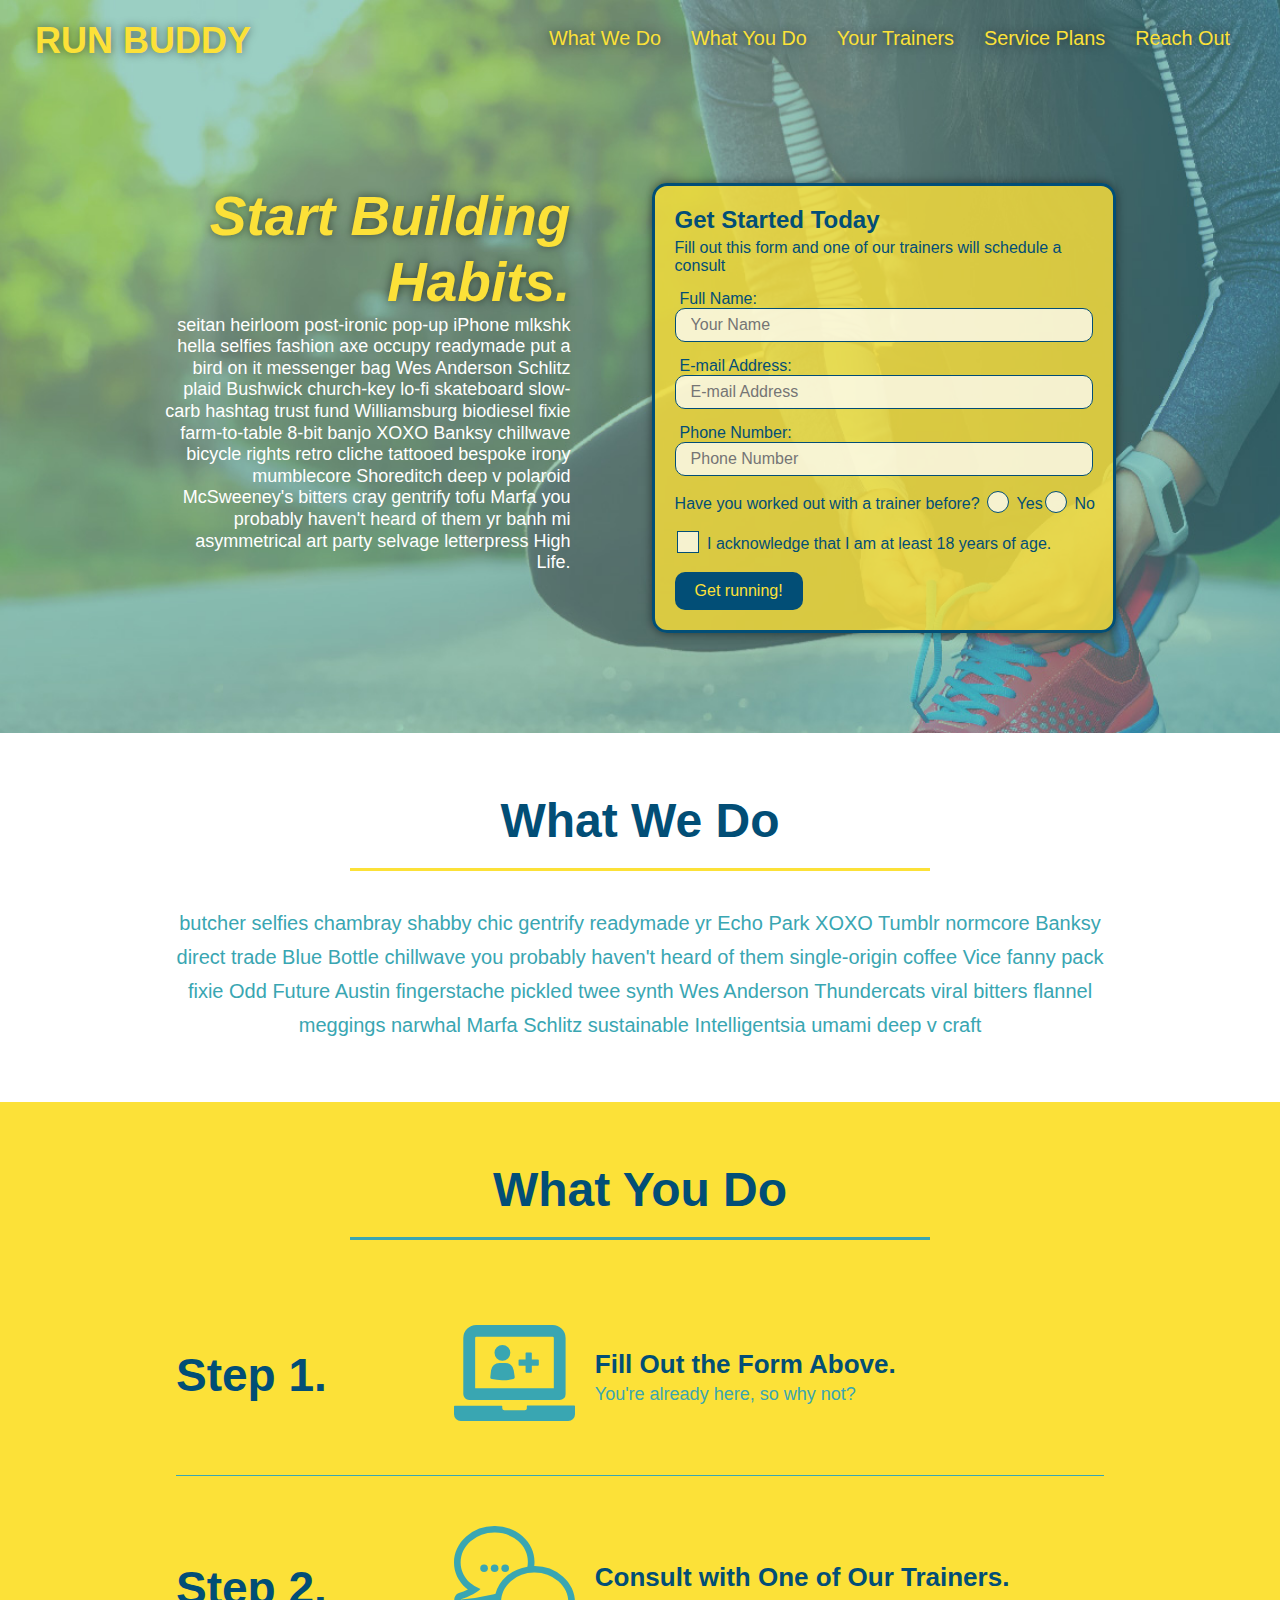
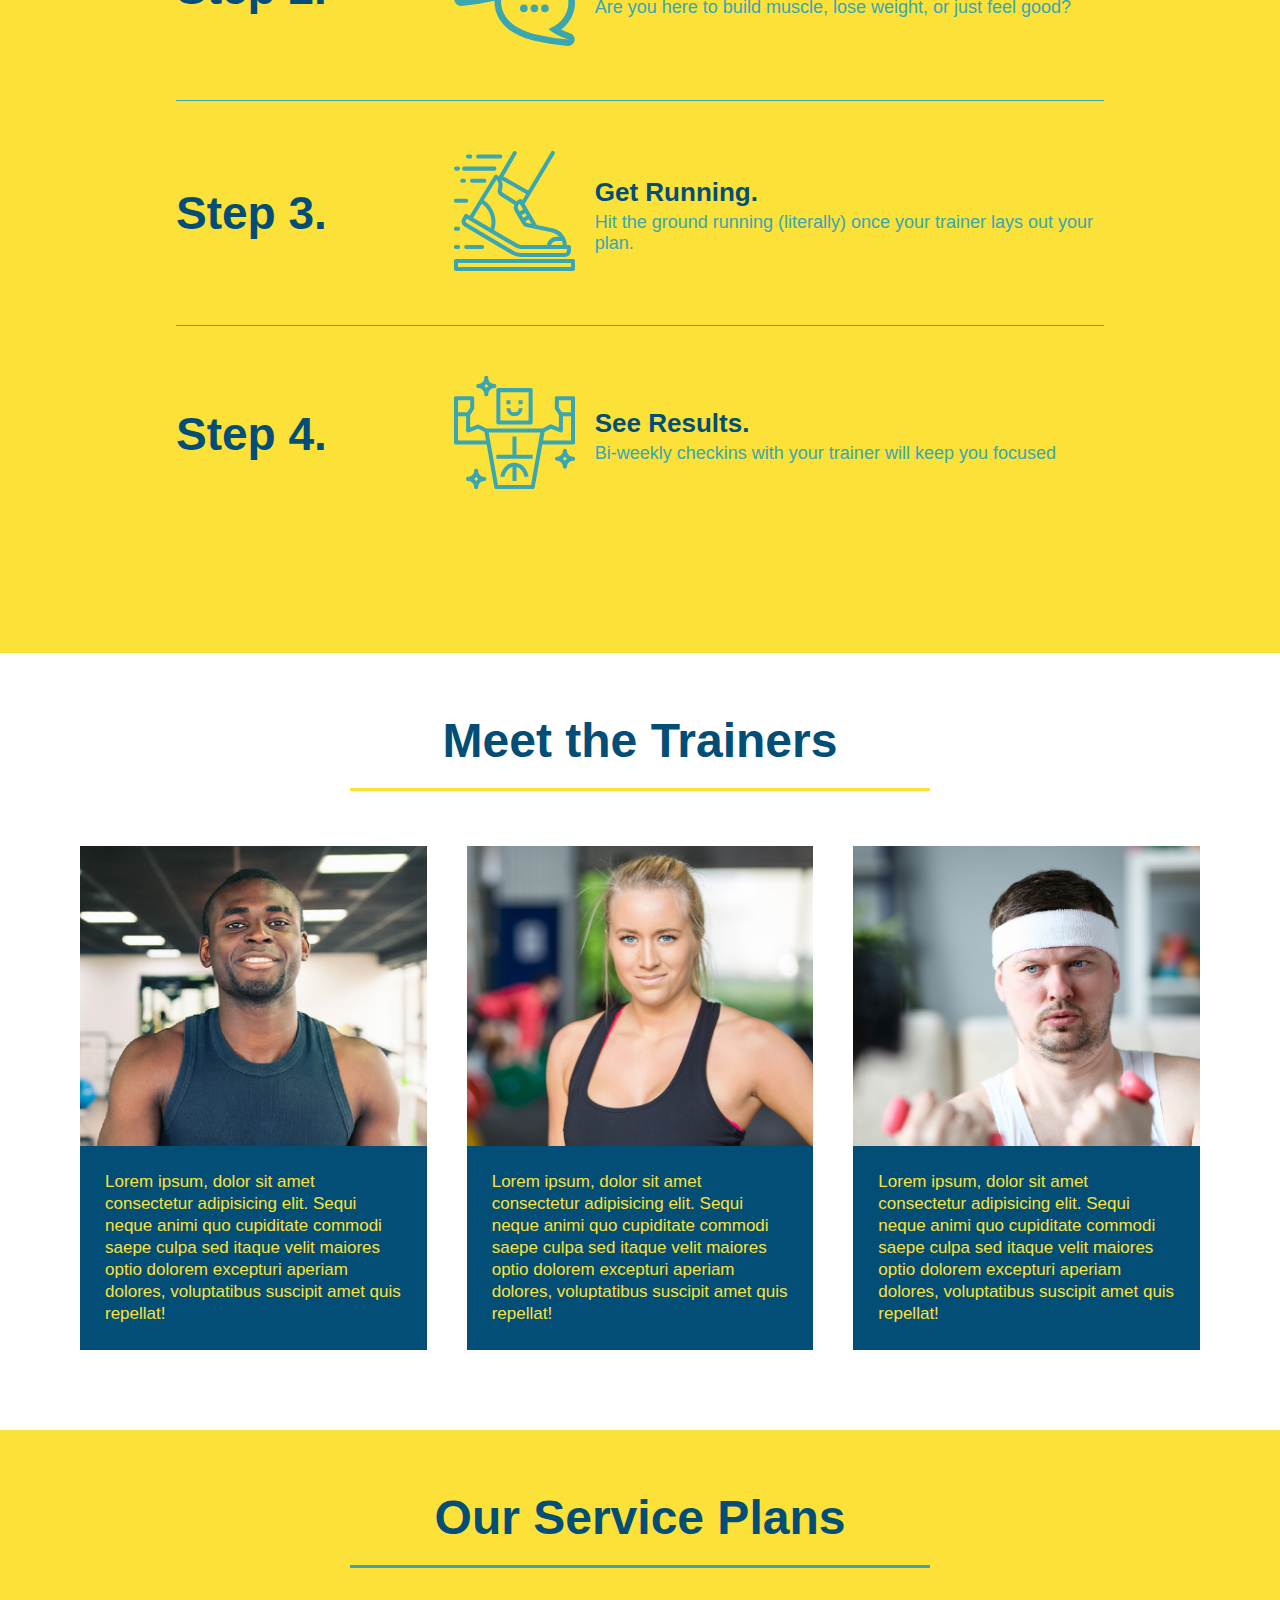
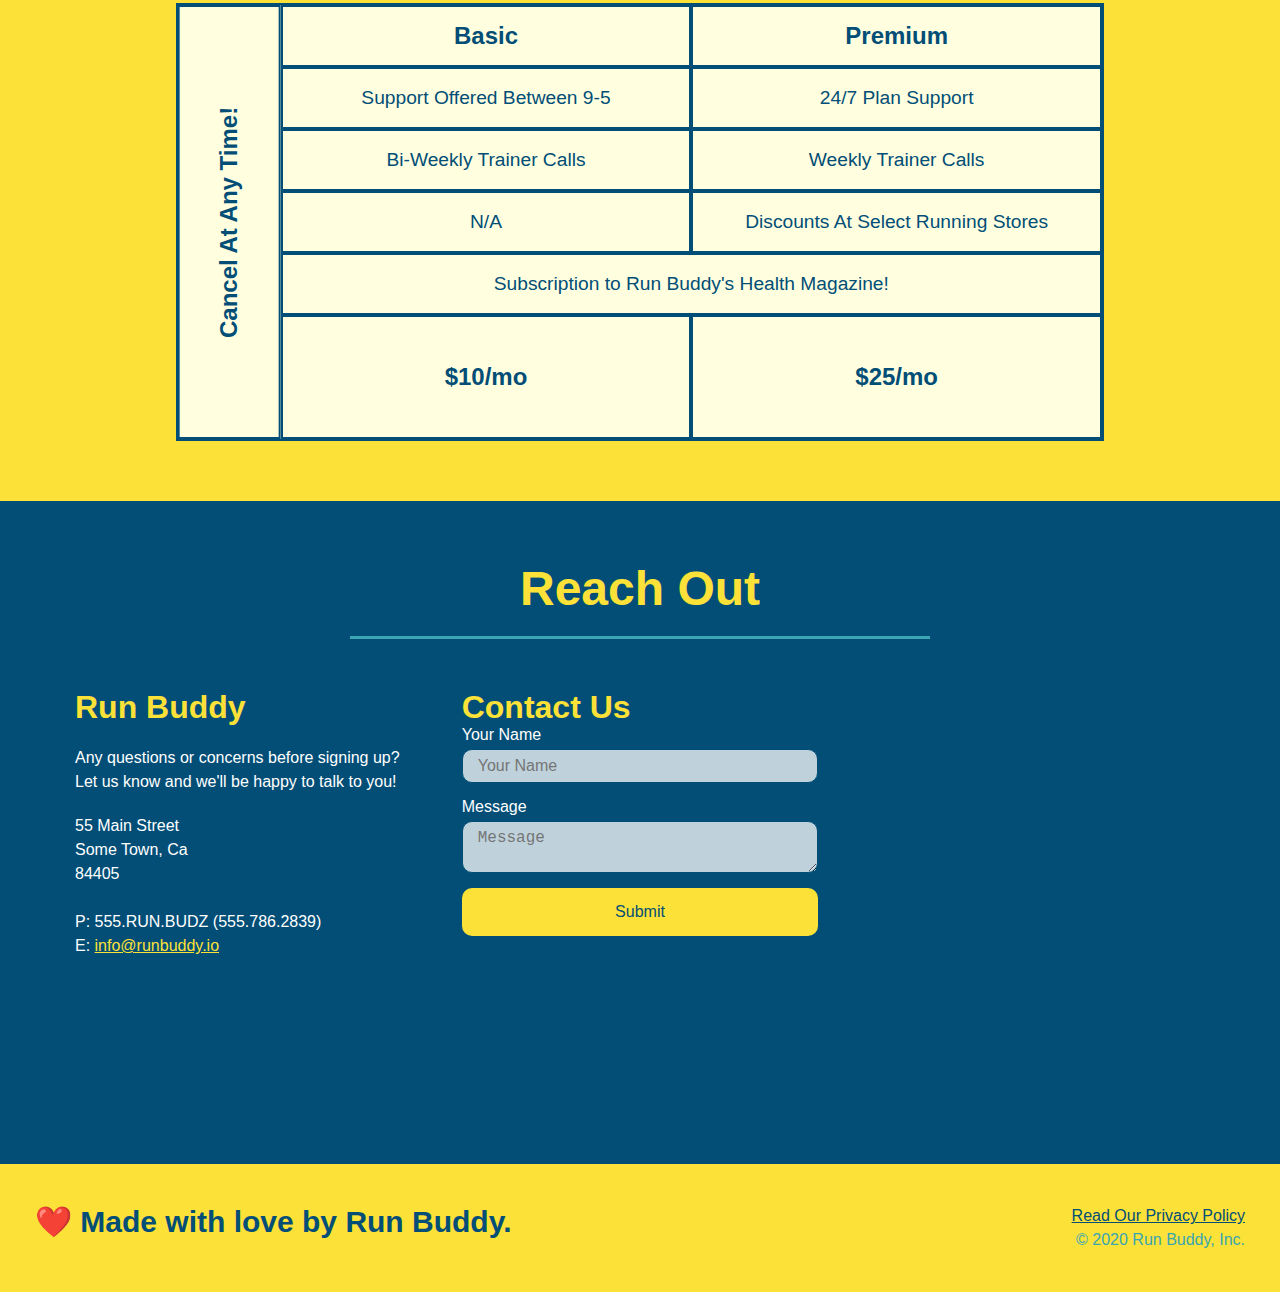
==== commit c16a23f7: "Trainer Hover Animation" ====
--- a/index.html
+++ b/index.html
@@ -162,8 +162,12 @@
         </div>
         <div class="trainers">
             <article class="trainer">
-                <img src="./assets/images/trainer-1.jpg"
-                    alt="Arron Stephens in his workout clothes, ready to pump iron" />
+                <div class="trainer-img trainer-1">
+                    <div>
+                        <h3 class="trainer-name">Arron Stephens</h3>
+                        <h4 class="trainer-role">Speed / Strength</h4>
+                    </div>
+                </div>
                 <div class="trainer-bio">
                     <h3 class="trainer-name">Arron Stephens</h3>
                     <h4 class="trainer-role">Speed / Strength</h4>
@@ -179,7 +183,12 @@
 
             <!-- second trainer bio -->
             <article class="trainer">
-                <img src="./assets/images/trainer-2.jpg" alt="Joanna Gill cooling off after a workout" />
+                <div class="trainer-img trainer-2">
+                    <div>
+                        <h3 class="trainer-name">Joanna Gill</h3>
+                        <h4 class="trainer-role">Endurance</h4>
+                    </div>
+                </div>
                 <div class="trainer-bio">
                     <h3 class="trainer-name">Joanna Gill</h3>
                     <h4 class="trainer-role">Endurance</h4>
@@ -195,8 +204,12 @@
 
             <!-- third trainer bio -->
             <article class="trainer">
-                <img src="./assets/images/trainer-3.jpg"
-                    alt="Harry Smith wearing a headband and lifting comically small pink weights" />
+                <div class="trainer-img trainer-3">
+                    <div>
+                        <h3 class="trainer-name">Harry "the Headband" Smith</h3>
+                        <h4 class="trainer-role">Strength</h4>
+                    </div>
+                </div>
                 <div class="trainer-bio">
                     <h3 class="trainer-name">Harry "the Headband" Smith</h3>
                     <h4 class="trainer-role">Strength</h4>
--- a/assets/css/style.css
+++ b/assets/css/style.css
@@ -17,6 +17,9 @@
 section {
      padding: 60px;
 }
+/* End Global styles */
+
+/* Form Styles */
 .checkbox-wrapper input, .radio-wrapper input {
      opacity: 0;
    }
@@ -70,7 +73,7 @@
      top: 1px;
      transform: rotate(-58deg);
    }
-/* End Global styles */
+/* End From Styles */
 
 
 /* Header Styles */
@@ -287,20 +290,77 @@
      color: var(--primary-color);
      flex: 1;
    }
-.trainer img {
+.trainer-1{
+     background-image: url("../images/trainer-1.jpg");
+     background-size: cover;
+}
+.trainer-2{
+     background-image: url("../images/trainer-2.jpg");
+     background-size: cover;
+}
+.trainer-3{
+     background-image: url("../images/trainer-3.jpg");
+     background-size: cover;
+}
+.trainer-img {
      width: 100%;
-   }   
+     min-height: 300px;
+     display: flex;
+     padding: 15px;
+     align-items: flex-end;
+     position: relative;
+     overflow: hidden;
+   }
+ .trainer:hover .trainer-img::after{
+      opacity: 1;
+      transition: 1s;
+ }
+   .trainer-img::after {
+     content: "";
+     height: 100%;
+     width: 100%;
+     background: linear-gradient( rgba(252, 225, 56, 0.3), rgba(2, 78, 118, 1));
+     position: absolute;
+     top: 0;
+     left: 0;
+     opacity: 0;
+   }
+   .trainer-img h3 {
+     position: relative;
+     top: 200px;
+     z-index: 50;
+     font-size: 28px;
+     margin-bottom: 5px;
+     transition-property: top;
+     transition-duration: 1s;
+   }
+   .trainer:hover .trainer-img h3, .trainer:hover .trainer-img h4 {
+     top: 0;
+}
+   
+   .trainer-img h4 {
+     position: relative;
+     top: 200px;
+     z-index: 50;
+     font-size: 22px;
+     transition-property: top;
+     transition-duration: 1s;
+     transition-delay: .2s;
+   }
+
 .trainer-bio {
      padding: 25px;
      line-height: 1.3;
    }
 .trainer-bio h3 {
      font-size: 28px;
+     display: none;
    }
 .trainer-bio h4 {
      font-weight: lighter;
      font-size: 22px;
      margin-bottom: 15px;
+     display: none;
    }
    
 .trainer-bio p {
@@ -540,6 +600,13 @@
         .step-text {
           flex: 100%;  
         }
+        .trainer-img::after, .trainer-img h3, .trainer-img h4{
+             display: none;
+        }
+        .trainer-bio h3, .trainer-bio h4{
+             display: block;
+        }
+        
 
         /* Service Grid Classes */
      .service-grid-container {
